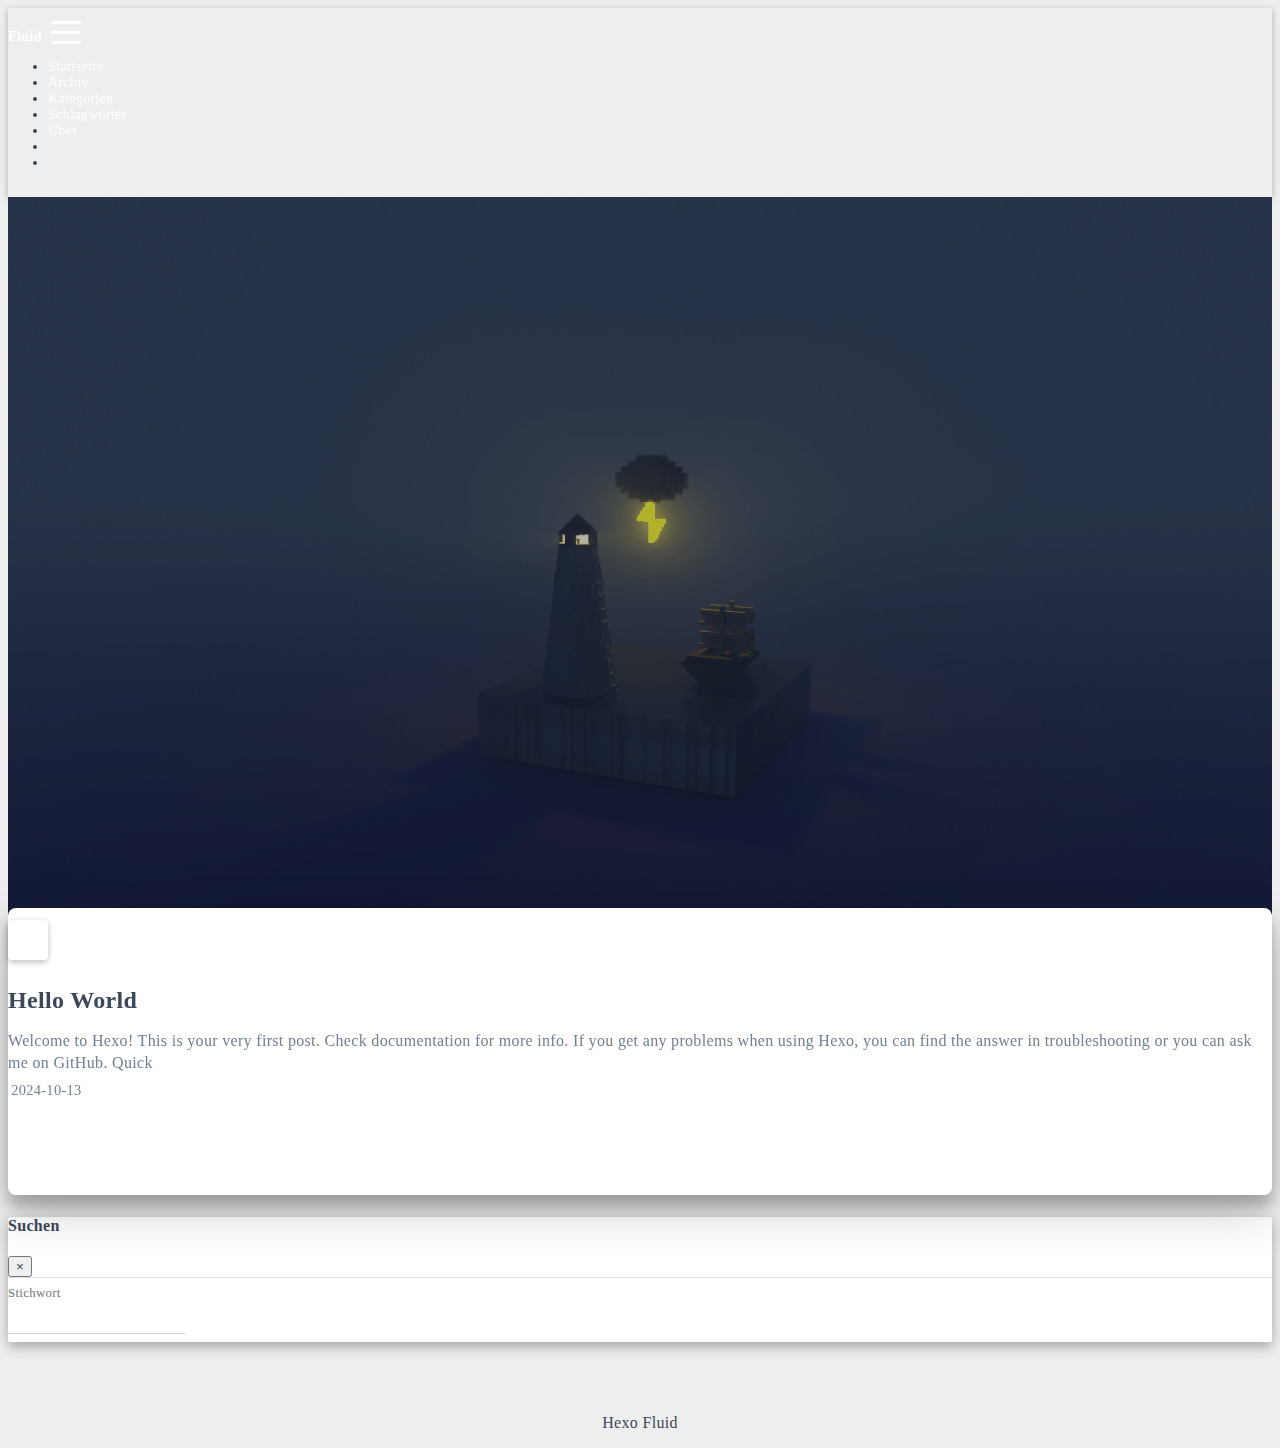
==== index.html @ ea8173da "Site updated: 2024-10-14 11:34:42" ====
<!DOCTYPE html>
<html lang="ch-CN" data-default-color-scheme=auto>



<head>
  <meta charset="UTF-8">

  <link rel="apple-touch-icon" sizes="76x76" href="/img/fluid.png">
  <link rel="icon" href="/img/fluid.png">
  

  <meta name="viewport" content="width=device-width, initial-scale=1.0, maximum-scale=5.0, shrink-to-fit=no">
  <meta http-equiv="x-ua-compatible" content="ie=edge">
  
  <meta name="theme-color" content="#2f4154">
  <meta name="author" content="YMoon37">
  <meta name="keywords" content="">
  
    <meta property="og:type" content="website">
<meta property="og:title" content="YMoon37&#39;s Blog">
<meta property="og:url" content="http://example.com/index.html">
<meta property="og:site_name" content="YMoon37&#39;s Blog">
<meta property="og:locale" content="ch_CN">
<meta property="article:author" content="YMoon37">
<meta name="twitter:card" content="summary_large_image">
  
  
  
  <title>YMoon37&#39;s Blog</title>

  <link  rel="stylesheet" href="https://lib.baomitu.com/twitter-bootstrap/4.6.1/css/bootstrap.min.css" />





<!-- 主题依赖的图标库，不要自行修改 -->
<!-- Do not modify the link that theme dependent icons -->

<link rel="stylesheet" href="//at.alicdn.com/t/c/font_1749284_5i9bdhy70f8.css">



<link rel="stylesheet" href="//at.alicdn.com/t/c/font_1736178_k526ubmyhba.css">


<link  rel="stylesheet" href="/css/main.css" />


  <link id="highlight-css" rel="stylesheet" href="/css/highlight.css" />
  
    <link id="highlight-css-dark" rel="stylesheet" href="/css/highlight-dark.css" />
  




  <script id="fluid-configs">
    var Fluid = window.Fluid || {};
    Fluid.ctx = Object.assign({}, Fluid.ctx)
    var CONFIG = {"hostname":"example.com","root":"/","version":"1.9.8","typing":{"enable":true,"typeSpeed":70,"cursorChar":"_","loop":false,"scope":[]},"anchorjs":{"enable":true,"element":"h1,h2,h3,h4,h5,h6","placement":"left","visible":"hover","icon":""},"progressbar":{"enable":true,"height_px":3,"color":"#29d","options":{"showSpinner":false,"trickleSpeed":100}},"code_language":{"enable":true,"default":"TEXT"},"copy_btn":true,"image_caption":{"enable":true},"image_zoom":{"enable":true,"img_url_replace":["",""]},"toc":{"enable":true,"placement":"right","headingSelector":"h1,h2,h3,h4,h5,h6","collapseDepth":0},"lazyload":{"enable":true,"loading_img":"/img/loading.gif","onlypost":false,"offset_factor":2},"web_analytics":{"enable":false,"follow_dnt":true,"baidu":null,"google":{"measurement_id":null},"tencent":{"sid":null,"cid":null},"leancloud":{"app_id":null,"app_key":null,"server_url":null,"path":"window.location.pathname","ignore_local":false},"umami":{"src":null,"website_id":null,"domains":null,"start_time":"2024-01-01T00:00:00.000Z","token":null,"api_server":null}},"search_path":"/local-search.xml","include_content_in_search":true};

    if (CONFIG.web_analytics.follow_dnt) {
      var dntVal = navigator.doNotTrack || window.doNotTrack || navigator.msDoNotTrack;
      Fluid.ctx.dnt = dntVal && (dntVal.startsWith('1') || dntVal.startsWith('yes') || dntVal.startsWith('on'));
    }
  </script>
  <script  src="/js/utils.js" ></script>
  <script  src="/js/color-schema.js" ></script>
  


  
<meta name="generator" content="Hexo 7.3.0"></head>


<body>
  

  <header>
    

<div class="header-inner" style="height: 100vh;">
  <nav id="navbar" class="navbar fixed-top  navbar-expand-lg navbar-dark scrolling-navbar">
  <div class="container">
    <a class="navbar-brand" href="/">
      <strong>Fluid</strong>
    </a>

    <button id="navbar-toggler-btn" class="navbar-toggler" type="button" data-toggle="collapse"
            data-target="#navbarSupportedContent"
            aria-controls="navbarSupportedContent" aria-expanded="false" aria-label="Toggle navigation">
      <div class="animated-icon"><span></span><span></span><span></span></div>
    </button>

    <!-- Collapsible content -->
    <div class="collapse navbar-collapse" id="navbarSupportedContent">
      <ul class="navbar-nav ml-auto text-center">
        
          
          
          
          
            <li class="nav-item">
              <a class="nav-link" href="/" target="_self">
                <i class="iconfont icon-home-fill"></i>
                <span>Startseite</span>
              </a>
            </li>
          
        
          
          
          
          
            <li class="nav-item">
              <a class="nav-link" href="/archives/" target="_self">
                <i class="iconfont icon-archive-fill"></i>
                <span>Archiv</span>
              </a>
            </li>
          
        
          
          
          
          
            <li class="nav-item">
              <a class="nav-link" href="/categories/" target="_self">
                <i class="iconfont icon-category-fill"></i>
                <span>Kategorien</span>
              </a>
            </li>
          
        
          
          
          
          
            <li class="nav-item">
              <a class="nav-link" href="/tags/" target="_self">
                <i class="iconfont icon-tags-fill"></i>
                <span>Schlagwörter</span>
              </a>
            </li>
          
        
          
          
          
          
            <li class="nav-item">
              <a class="nav-link" href="/about/" target="_self">
                <i class="iconfont icon-user-fill"></i>
                <span>Über</span>
              </a>
            </li>
          
        
        
          <li class="nav-item" id="search-btn">
            <a class="nav-link" target="_self" href="javascript:;" data-toggle="modal" data-target="#modalSearch" aria-label="Search">
              <i class="iconfont icon-search"></i>
            </a>
          </li>
          
        
        
          <li class="nav-item" id="color-toggle-btn">
            <a class="nav-link" target="_self" href="javascript:;" aria-label="Color Toggle">
              <i class="iconfont icon-dark" id="color-toggle-icon"></i>
            </a>
          </li>
        
      </ul>
    </div>
  </div>
</nav>

  

<div id="banner" class="banner" parallax=true
     style="background: url('/img/default.png') no-repeat center center; background-size: cover;">
  <div class="full-bg-img">
    <div class="mask flex-center" style="background-color: rgba(0, 0, 0, 0.3)">
      <div class="banner-text text-center fade-in-up">
        <div class="h2">
          
            <span id="subtitle" data-typed-text="Welcome!"></span>
          
        </div>

        
      </div>

      
        <div class="scroll-down-bar">
          <i class="iconfont icon-arrowdown"></i>
        </div>
      
    </div>
  </div>
</div>

</div>

  </header>

  <main>
    
      <div class="container nopadding-x-md">
        <div id="board"
          style="margin-top: 0">
          
          <div class="container">
            <div class="row">
              <div class="col-12 col-md-10 m-auto">
                


  <div class="row mx-auto index-card">
    
    
    <article class="col-12 col-md-12 mx-auto index-info">
      <h2 class="index-header">
        
        <a href="/2024/10/13/hello-world/" target="_self">
          Hello World
        </a>
      </h2>

      
      <a class="index-excerpt index-excerpt__noimg" href="/2024/10/13/hello-world/" target="_self">
        <div>
          Welcome to Hexo! This is your very first post. Check documentation for more info. If you get any problems when using Hexo, you can find the answer in troubleshooting or you can ask me on GitHub. Quick
        </div>
      </a>

      <div class="index-btm post-metas">
        
          <div class="post-meta mr-3">
            <i class="iconfont icon-date"></i>
            <time datetime="2024-10-13 17:29" pubdate>
              2024-10-13
            </time>
          </div>
        
        
        
      </div>
    </article>
  </div>





              </div>
            </div>
          </div>
        </div>
      </div>
    

    
      <a id="scroll-top-button" aria-label="TOP" href="#" role="button">
        <i class="iconfont icon-arrowup" aria-hidden="true"></i>
      </a>
    

    
      <div class="modal fade" id="modalSearch" tabindex="-1" role="dialog" aria-labelledby="ModalLabel"
     aria-hidden="true">
  <div class="modal-dialog modal-dialog-scrollable modal-lg" role="document">
    <div class="modal-content">
      <div class="modal-header text-center">
        <h4 class="modal-title w-100 font-weight-bold">Suchen</h4>
        <button type="button" id="local-search-close" class="close" data-dismiss="modal" aria-label="Close">
          <span aria-hidden="true">&times;</span>
        </button>
      </div>
      <div class="modal-body mx-3">
        <div class="md-form mb-5">
          <input type="text" id="local-search-input" class="form-control validate">
          <label data-error="x" data-success="v" for="local-search-input">Stichwort</label>
        </div>
        <div class="list-group" id="local-search-result"></div>
      </div>
    </div>
  </div>
</div>

    

    
  </main>

  <footer>
    <div class="footer-inner">
  
    <div class="footer-content">
       <a href="https://hexo.io" target="_blank" rel="nofollow noopener"><span>Hexo</span></a> <i class="iconfont icon-love"></i> <a href="https://github.com/fluid-dev/hexo-theme-fluid" target="_blank" rel="nofollow noopener"><span>Fluid</span></a> 
    </div>
  
  
  
</div>

  </footer>

  <!-- Scripts -->
  
  <script  src="https://lib.baomitu.com/nprogress/0.2.0/nprogress.min.js" ></script>
  <link  rel="stylesheet" href="https://lib.baomitu.com/nprogress/0.2.0/nprogress.min.css" />

  <script>
    NProgress.configure({"showSpinner":false,"trickleSpeed":100})
    NProgress.start()
    window.addEventListener('load', function() {
      NProgress.done();
    })
  </script>


<script  src="https://lib.baomitu.com/jquery/3.6.4/jquery.min.js" ></script>
<script  src="https://lib.baomitu.com/twitter-bootstrap/4.6.1/js/bootstrap.min.js" ></script>
<script  src="/js/events.js" ></script>
<script  src="/js/plugins.js" ></script>


  <script  src="https://lib.baomitu.com/typed.js/2.0.12/typed.min.js" ></script>
  <script>
    (function (window, document) {
      var typing = Fluid.plugins.typing;
      var subtitle = document.getElementById('subtitle');
      if (!subtitle || !typing) {
        return;
      }
      var text = subtitle.getAttribute('data-typed-text');
      
        typing(text);
      
    })(window, document);
  </script>




  
    <script  src="/js/img-lazyload.js" ></script>
  




  <script  src="/js/local-search.js" ></script>





<!-- 主题的启动项，将它保持在最底部 -->
<!-- the boot of the theme, keep it at the bottom -->
<script  src="/js/boot.js" ></script>


  

  <noscript>
    <div class="noscript-warning">Blog funktioniert am besten mit aktiviertem JavaScript</div>
  </noscript>
</body>
</html>
---- css/main.css ----
.anchorjs-link {
  text-decoration: none !important;
  transition: opacity 0.2s ease-in-out;
}
.markdown-body h1:hover > .anchorjs-link,
h2:hover > .anchorjs-link,
h3:hover > .anchorjs-link,
h4:hover > .anchorjs-link,
h5:hover > .anchorjs-link,
h6:hover > .anchorjs-link {
  opacity: 1;
}
.banner {
  height: 100%;
  position: relative;
  overflow: hidden;
  cursor: default;
}
.banner .mask {
  position: absolute;
  width: 100%;
  height: 100%;
  background-color: rgba(0,0,0,0.3);
}
.banner[parallax="true"] {
  will-change: transform;
  -webkit-transform-style: preserve-3d;
  -webkit-backface-visibility: hidden;
  transition: transform 0.05s ease-out;
}
@media (max-width: 100vh) {
  .header-inner {
    max-height: 100vw;
  }
  #board {
    margin-top: -1rem !important;
  }
}
@media (max-width: 79.99vh) {
  .scroll-down-bar {
    display: none;
  }
}
#board {
  position: relative;
  margin-top: -2rem;
  padding: 3rem 0;
  background-color: var(--board-bg-color);
  transition: background-color 0.2s ease-in-out;
  border-radius: 0.5rem;
  z-index: 3;
  -webkit-box-shadow: 0 12px 15px 0 rgba(0,0,0,0.24), 0 17px 50px 0 rgba(0,0,0,0.19);
  box-shadow: 0 12px 15px 0 rgba(0,0,0,0.24), 0 17px 50px 0 rgba(0,0,0,0.19);
}
.code-widget {
  display: inline-block;
  background-color: transparent;
  font-size: 0.75rem;
  line-height: 1;
  font-weight: bold;
  padding: 0.3rem 0.1rem 0.1rem 0.1rem;
  position: absolute;
  right: 0.45rem;
  top: 0.15rem;
  z-index: 1;
}
.code-widget-light {
  color: #999;
}
.code-widget-dark {
  color: #bababa;
}
.copy-btn {
  cursor: pointer;
  user-select: none;
  -webkit-appearance: none;
  outline: none;
}
.copy-btn > i {
  font-size: 0.75rem !important;
  font-weight: 400;
  margin-right: 0.15rem;
  opacity: 0;
  transition: opacity 0.2s ease-in-out;
}
.markdown-body pre:hover > .copy-btn > i {
  opacity: 0.9;
}
.markdown-body pre:hover > .copy-btn,
.markdown-body pre:not(:hover) > .copy-btn {
  outline: none;
}
.license-box {
  background-color: rgba(27,31,35,0.05);
  transition: background-color 0.2s ease-in-out;
  border-radius: 4px;
  font-size: 0.9rem;
  overflow: hidden;
  padding: 1.25rem;
  position: relative;
  z-index: 1;
}
.license-box .license-icon {
  position: absolute;
  top: 50%;
  left: 100%;
}
.license-box .license-icon::after {
  content: "\e8e4";
  font-size: 12.5rem;
  line-height: 1;
  opacity: 0.1;
  position: relative;
  left: -0.85em;
  bottom: 0.5em;
  z-index: -1;
}
.license-box .license-title {
  margin-bottom: 1rem;
}
.license-box .license-title div:nth-child(1) {
  line-height: 1.2;
  margin-bottom: 0.25rem;
}
.license-box .license-title div:nth-child(2) {
  color: var(--sec-text-color);
  font-size: 0.8rem;
}
.license-box .license-meta {
  align-items: center;
  display: flex;
  flex-wrap: wrap;
  justify-content: flex-start;
}
.license-box .license-meta .license-meta-item {
  align-items: center;
  justify-content: center;
  margin-right: 1.5rem;
}
.license-box .license-meta .license-meta-item div:nth-child(1) {
  color: var(--sec-text-color);
  font-size: 0.8rem;
  font-weight: normal;
}
.license-box .license-meta .license-meta-item i.iconfont {
  font-size: 1rem;
}
@media (max-width: 575px) and (min-width: 425px) {
  .license-box .license-meta .license-meta-item {
    display: flex;
    justify-content: flex-start;
    flex-wrap: wrap;
    font-size: 0.8rem;
    flex: 0 0 50%;
    max-width: 50%;
    margin-right: 0;
  }
  .license-box .license-meta .license-meta-item div:nth-child(1) {
    margin-right: 0.5rem;
  }
  .license-box .license-meta .license-meta-date {
    order: -1;
  }
}
@media (max-width: 424px) {
  .license-box::after {
    top: -65px;
  }
  .license-box .license-meta {
    flex-direction: column;
    align-items: flex-start;
  }
  .license-box .license-meta .license-meta-item {
    display: flex;
    flex-wrap: wrap;
    font-size: 0.8rem;
  }
  .license-box .license-meta .license-meta-item div:nth-child(1) {
    margin-right: 0.5rem;
  }
}
.footer-inner {
  padding: 3rem 0 1rem 0;
  text-align: center;
}
.footer-inner > div:not(:first-child) {
  margin: 0.25rem 0;
  font-size: 0.85rem;
}
.footer-inner .statistics {
  display: flex;
  flex-direction: row;
  justify-content: center;
}
.footer-inner .statistics > span {
  flex: 1;
  margin: 0 0.25rem;
}
.footer-inner .statistics > *:nth-last-child(2):first-child {
  text-align: right;
}
.footer-inner .statistics > *:nth-last-child(2):first-child ~ * {
  text-align: left;
}
.footer-inner .beian {
  display: flex;
  flex-direction: row;
  justify-content: center;
}
.footer-inner .beian > * {
  margin: 0 0.25rem;
}
.footer-inner .beian-police {
  position: relative;
  overflow: hidden;
  display: inline-flex;
  align-items: center;
  justify-content: left;
}
.footer-inner .beian-police img {
  margin-right: 3px;
  width: 1rem;
  height: 1rem;
  margin-bottom: 0.1rem;
}
@media (max-width: 424px) {
  .footer-inner .statistics {
    flex-direction: column;
  }
  .footer-inner .statistics > *:nth-last-child(2):first-child {
    text-align: center;
  }
  .footer-inner .statistics > *:nth-last-child(2):first-child ~ * {
    text-align: center;
  }
  .footer-inner .beian {
    flex-direction: column;
  }
  .footer-inner .beian .beian-police {
    justify-content: center;
  }
  .footer-inner .beian > *:nth-last-child(2):first-child {
    text-align: center;
  }
  .footer-inner .beian > *:nth-last-child(2):first-child ~ * {
    text-align: center;
  }
}
sup > a::before,
.footnote-text::before {
  display: block;
  content: "";
  margin-top: -5rem;
  height: 5rem;
  width: 1px;
  visibility: hidden;
}
sup > a::before,
.footnote-text::before {
  display: inline-block;
}
.footnote-item::before {
  display: block;
  content: "";
  margin-top: -5rem;
  height: 5rem;
  width: 1px;
  visibility: hidden;
}
.footnote-list ol {
  list-style-type: none;
  counter-reset: sectioncounter;
  padding-left: 0.5rem;
  font-size: 0.95rem;
}
.footnote-list ol li:before {
  font-family: "Helvetica Neue", monospace, "Monaco";
  content: "[" counter(sectioncounter) "]";
  counter-increment: sectioncounter;
}
.footnote-list ol li+li {
  margin-top: 0.5rem;
}
.footnote-text {
  padding-left: 0.5em;
}
.navbar {
  background-color: transparent;
  font-size: 0.875rem;
  box-shadow: 0 2px 5px 0 rgba(0,0,0,0.16), 0 2px 10px 0 rgba(0,0,0,0.12);
  -webkit-box-shadow: 0 2px 5px 0 rgba(0,0,0,0.16), 0 2px 10px 0 rgba(0,0,0,0.12);
}
.navbar .navbar-brand {
  color: var(--navbar-text-color);
}
.navbar .navbar-toggler .animated-icon span {
  background-color: var(--navbar-text-color);
}
.navbar .nav-item .nav-link {
  display: block;
  color: var(--navbar-text-color);
  transition: color 0.2s ease-in-out, background-color 0.2s ease-in-out;
}
.navbar .nav-item .nav-link:hover {
  color: var(--link-hover-color);
}
.navbar .nav-item .nav-link:focus {
  color: var(--navbar-text-color);
}
.navbar .nav-item .nav-link i {
  font-size: 0.875rem;
  line-height: inherit;
}
.navbar .nav-item .nav-link i:only-child {
  margin: 0 0.2rem;
}
.navbar .navbar-toggler {
  border-width: 0;
  outline: 0;
}
.navbar.scrolling-navbar {
  will-change: background, padding;
  -webkit-transition: background 0.5s ease-in-out, padding 0.5s ease-in-out;
  transition: background 0.5s ease-in-out, padding 0.5s ease-in-out;
}
@media (min-width: 600px) {
  .navbar.scrolling-navbar {
    padding-top: 12px;
    padding-bottom: 12px;
  }
  .navbar.scrolling-navbar .navbar-nav > li {
    -webkit-transition-duration: 1s;
    transition-duration: 1s;
  }
}
.navbar.scrolling-navbar.top-nav-collapse {
  padding-top: 5px;
  padding-bottom: 5px;
}
.navbar .dropdown-menu {
  font-size: 0.875rem;
  color: var(--navbar-text-color);
  background-color: rgba(0,0,0,0.3);
  border: none;
  min-width: 8rem;
  -webkit-transition: background 0.5s ease-in-out, padding 0.5s ease-in-out;
  transition: background 0.5s ease-in-out, padding 0.5s ease-in-out;
}
@media (max-width: 991.98px) {
  .navbar .dropdown-menu {
    text-align: center;
  }
}
.navbar .dropdown-item {
  color: var(--navbar-text-color);
}
.navbar .dropdown-item:hover,
.navbar .dropdown-item:focus {
  color: var(--link-hover-color);
  background-color: rgba(0,0,0,0.1);
}
@media (min-width: 992px) {
  .navbar .dropdown:hover > .dropdown-menu {
    display: block;
  }
  .navbar .dropdown > .dropdown-toggle:active {
    pointer-events: none;
  }
  .navbar .dropdown-menu {
    top: 95%;
  }
}
.navbar .animated-icon {
  width: 30px;
  height: 20px;
  position: relative;
  margin: 0;
  -webkit-transform: rotate(0deg);
  -moz-transform: rotate(0deg);
  -o-transform: rotate(0deg);
  transform: rotate(0deg);
  -webkit-transition: 0.5s ease-in-out;
  -moz-transition: 0.5s ease-in-out;
  -o-transition: 0.5s ease-in-out;
  transition: 0.5s ease-in-out;
  cursor: pointer;
}
.navbar .animated-icon span {
  display: block;
  position: absolute;
  height: 3px;
  width: 100%;
  border-radius: 9px;
  opacity: 1;
  left: 0;
  -webkit-transform: rotate(0deg);
  -moz-transform: rotate(0deg);
  -o-transform: rotate(0deg);
  transform: rotate(0deg);
  -webkit-transition: 0.25s ease-in-out;
  -moz-transition: 0.25s ease-in-out;
  -o-transition: 0.25s ease-in-out;
  transition: 0.25s ease-in-out;
  background: #fff;
}
.navbar .animated-icon span:nth-child(1) {
  top: 0;
}
.navbar .animated-icon span:nth-child(2) {
  top: 10px;
}
.navbar .animated-icon span:nth-child(3) {
  top: 20px;
}
.navbar .animated-icon.open span:nth-child(1) {
  top: 11px;
  -webkit-transform: rotate(135deg);
  -moz-transform: rotate(135deg);
  -o-transform: rotate(135deg);
  transform: rotate(135deg);
}
.navbar .animated-icon.open span:nth-child(2) {
  opacity: 0;
  left: -60px;
}
.navbar .animated-icon.open span:nth-child(3) {
  top: 11px;
  -webkit-transform: rotate(-135deg);
  -moz-transform: rotate(-135deg);
  -o-transform: rotate(-135deg);
  transform: rotate(-135deg);
}
.navbar .dropdown-collapse,
.top-nav-collapse,
.navbar-col-show {
  background-color: var(--navbar-bg-color);
}
@media (max-width: 767px) {
  .navbar {
    font-size: 1rem;
    line-height: 2.5rem;
  }
}
.banner-text {
  color: var(--subtitle-color);
  max-width: calc(960px - 6rem);
  width: 80%;
  overflow-wrap: break-word;
}
.banner-text .typed-cursor {
  margin: 0 0.2rem;
}
@media (max-width: 767px) {
  #subtitle,
  .typed-cursor {
    font-size: 1.5rem;
  }
}
@media (max-width: 575px) {
  .banner-text {
    font-size: 0.9rem;
  }
  #subtitle,
  .typed-cursor {
    font-size: 1.35rem;
  }
}
.modal-dialog .modal-content {
  background-color: var(--board-bg-color);
  border: 0;
  border-radius: 0.125rem;
  -webkit-box-shadow: 0 5px 11px 0 rgba(0,0,0,0.18), 0 4px 15px 0 rgba(0,0,0,0.15);
  box-shadow: 0 5px 11px 0 rgba(0,0,0,0.18), 0 4px 15px 0 rgba(0,0,0,0.15);
}
.modal-dialog .modal-content .modal-header {
  border-bottom-color: var(--line-color);
  transition: border-bottom-color 0.2s ease-in-out;
}
.close {
  color: var(--text-color);
}
.close:hover {
  color: var(--link-hover-color);
}
.close:focus {
  outline: 0;
}
.modal-dialog .modal-content .modal-header {
  border-top-left-radius: 0.125rem;
  border-top-right-radius: 0.125rem;
  border-bottom: 1px solid #dee2e6;
}
.md-form {
  position: relative;
  margin-top: 1.5rem;
  margin-bottom: 1.5rem;
}
.md-form input[type] {
  -webkit-box-sizing: content-box;
  box-sizing: content-box;
  background-color: transparent;
  border: none;
  border-bottom: 1px solid #ced4da;
  border-radius: 0;
  outline: none;
  -webkit-box-shadow: none;
  box-shadow: none;
  transition: border-color 0.15s ease-in-out, box-shadow 0.15s ease-in-out, -webkit-box-shadow 0.15s ease-in-out;
}
.md-form input[type]:focus:not([readonly]) {
  border-bottom: 1px solid #4285f4;
  -webkit-box-shadow: 0 1px 0 0 #4285f4;
  box-shadow: 0 1px 0 0 #4285f4;
}
.md-form input[type]:focus:not([readonly]) + label {
  color: #4285f4;
}
.md-form input[type].valid,
.md-form input[type]:focus.valid {
  border-bottom: 1px solid #00c851;
  -webkit-box-shadow: 0 1px 0 0 #00c851;
  box-shadow: 0 1px 0 0 #00c851;
}
.md-form input[type].valid + label,
.md-form input[type]:focus.valid + label {
  color: #00c851;
}
.md-form input[type].invalid,
.md-form input[type]:focus.invalid {
  border-bottom: 1px solid #f44336;
  -webkit-box-shadow: 0 1px 0 0 #f44336;
  box-shadow: 0 1px 0 0 #f44336;
}
.md-form input[type].invalid + label,
.md-form input[type]:focus.invalid + label {
  color: #f44336;
}
.md-form input[type].validate {
  margin-bottom: 2.5rem;
}
.md-form input[type].form-control {
  height: auto;
  padding: 0.6rem 0 0.4rem 0;
  margin: 0 0 0.5rem 0;
  color: var(--text-color);
  background-color: transparent;
  border-radius: 0;
}
.md-form label {
  font-size: 0.8rem;
  position: absolute;
  top: -1rem;
  left: 0;
  color: #757575;
  cursor: text;
  transition: color 0.2s ease-out;
}
.modal-open[style] {
  padding-right: 0 !important;
  overflow: auto;
}
.modal-open[style] #navbar[style] {
  padding-right: 1rem !important;
}
#nprogress .bar {
  height: 3px !important;
  background-color: #29d !important;
}
#nprogress .peg {
  box-shadow: 0 0 14px #29d, 0 0 8px #29d !important;
}
@media (max-width: 575px) {
  #nprogress .bar {
    display: none;
  }
}
.noscript-warning {
  background-color: #f55;
  color: #fff;
  font-family: sans-serif;
  font-size: 1rem;
  font-weight: bold;
  position: fixed;
  left: 0;
  bottom: 0;
  text-align: center;
  width: 100%;
  z-index: 99;
}
.pagination {
  margin-top: 3rem;
  justify-content: center;
}
.pagination .space {
  align-self: flex-end;
}
.pagination .page-number,
.pagination .current,
.pagination .extend {
  outline: 0;
  border: 0;
  background-color: transparent;
  font-size: 0.9rem;
  padding: 0.5rem 0.75rem;
  line-height: 1.25;
  border-radius: 0.125rem;
}
.pagination .page-number {
  margin: 0 0.05rem;
}
.pagination .page-number:hover,
.pagination .current {
  transition: background-color 0.2s ease-in-out;
  background-color: var(--link-hover-bg-color);
}
.qr-trigger {
  cursor: pointer;
  position: relative;
}
.qr-trigger:hover .qr-img {
  display: block;
  transition: all 0.3s;
}
.qr-img {
  max-width: 12rem;
  position: absolute;
  right: -5.25rem;
  z-index: 99;
  display: none;
  border-radius: 0.2rem;
  background-color: transparent;
  box-shadow: 0 0 20px -5px rgba(158,158,158,0.2);
}
.scroll-down-bar {
  position: absolute;
  width: 100%;
  height: 6rem;
  text-align: center;
  cursor: pointer;
  bottom: 0;
}
.scroll-down-bar i.iconfont {
  font-size: 2rem;
  font-weight: bold;
  display: inline-block;
  position: relative;
  padding-top: 2rem;
  color: var(--subtitle-color);
  transform: translateZ(0);
  animation: scroll-down 1.5s infinite;
}
#scroll-top-button {
  position: fixed;
  z-index: 99;
  background: var(--board-bg-color);
  transition: background-color 0.2s ease-in-out, bottom 0.3s ease;
  border-radius: 4px;
  min-width: 40px;
  min-height: 40px;
  bottom: -60px;
  outline: none;
  display: flex;
  display: -webkit-flex;
  align-items: center;
  box-shadow: 0 2px 5px 0 rgba(0,0,0,0.16), 0 2px 10px 0 rgba(0,0,0,0.12);
}
#scroll-top-button i {
  font-size: 32px;
  margin: auto;
  color: var(--sec-text-color);
}
#scroll-top-button:hover i,
#scroll-top-button:active i {
  animation-name: scroll-top;
  animation-duration: 1s;
  animation-delay: 0.1s;
  animation-timing-function: ease-in-out;
  animation-iteration-count: infinite;
  animation-fill-mode: forwards;
  animation-direction: alternate;
}
#local-search-result .search-list-title {
  border-left: 3px solid #0d47a1;
}
#local-search-result .search-list-content {
  padding: 0 1.25rem;
}
#local-search-result .search-word {
  color: #ff4500;
}
#toc {
  visibility: hidden;
}
.toc-header {
  margin-bottom: 0.5rem;
  font-weight: bold;
  line-height: 1.2;
}
.toc-header,
.toc-header > i {
  font-size: 1.25rem;
}
.toc-body {
  max-height: 75vh;
  overflow-y: auto;
  overflow: -moz-scrollbars-none;
  -ms-overflow-style: none;
}
.toc-body ol {
  list-style: none;
  padding-inline-start: 1rem;
}
.toc-body::-webkit-scrollbar {
  display: none;
}
.tocbot-list {
  position: relative;
}
.tocbot-list ol {
  list-style: none;
  padding-left: 1rem;
}
.tocbot-list a {
  font-size: 0.95rem;
}
.tocbot-link {
  color: var(--text-color);
}
.tocbot-active-link {
  font-weight: bold;
  color: var(--link-hover-color);
}
.tocbot-is-collapsed {
  max-height: 0;
}
.tocbot-is-collapsible {
  overflow: hidden;
  transition: all 0.3s ease-in-out;
}
.toc-list-item {
  white-space: nowrap;
  overflow: hidden;
  text-overflow: ellipsis;
}
.toc-list-item.is-active-li::before {
  height: 1rem;
  margin: 0.25rem 0;
  visibility: visible;
}
.toc-list-item::before {
  width: 0.15rem;
  height: 0.2rem;
  position: absolute;
  left: 0.25rem;
  content: "";
  border-radius: 2px;
  margin: 0.65rem 0;
  background: var(--link-hover-color);
  visibility: hidden;
  transition: height 0.1s ease-in-out, margin 0.1s ease-in-out, visibility 0.1s ease-in-out;
}
.sidebar {
  position: -webkit-sticky;
  position: sticky;
  top: 2rem;
  padding: 3rem 0;
}
html {
  font-size: 16px;
  letter-spacing: 0.02em;
}
html,
body {
  height: 100%;
  font-family: var(--font-family-sans-serif);
  overflow-wrap: break-word;
}
body {
  transition: color 0.2s ease-in-out, background-color 0.2s ease-in-out;
  background-color: var(--body-bg-color);
  color: var(--text-color);
  -webkit-font-smoothing: antialiased;
  -moz-osx-font-smoothing: grayscale;
}
body a {
  color: var(--text-color);
  text-decoration: none;
  cursor: pointer;
  transition: color 0.2s ease-in-out, background-color 0.2s ease-in-out;
}
body a:hover {
  color: var(--link-hover-color);
  text-decoration: none;
  transition: color 0.2s ease-in-out, background-color 0.2s ease-in-out;
}
code {
  color: inherit;
}
table {
  font-size: inherit;
  color: var(--post-text-color);
}
img[lazyload] {
  object-fit: cover;
}
*[align="left"] {
  text-align: left;
}
*[align="center"] {
  text-align: center;
}
*[align="right"] {
  text-align: right;
}
::-webkit-scrollbar {
  width: 6px;
  height: 6px;
}
::-webkit-scrollbar-thumb {
  background-color: var(--scrollbar-color);
  border-radius: 6px;
}
::-webkit-scrollbar-thumb:hover {
  background-color: var(--scrollbar-hover-color);
}
::-webkit-scrollbar-corner {
  background-color: transparent;
}
label {
  margin-bottom: 0;
}
i.iconfont {
  font-size: 1em;
  line-height: 1;
}
:root {
  --color-mode: "light";
  --body-bg-color: #eee;
  --board-bg-color: #fff;
  --text-color: #3c4858;
  --sec-text-color: #718096;
  --post-text-color: #2c3e50;
  --post-heading-color: #1a202c;
  --post-link-color: #0366d6;
  --link-hover-color: #30a9de;
  --link-hover-bg-color: #f8f9fa;
  --line-color: #eaecef;
  --navbar-bg-color: #2f4154;
  --navbar-text-color: #fff;
  --subtitle-color: #fff;
  --scrollbar-color: #c4c6c9;
  --scrollbar-hover-color: #a6a6a6;
  --button-bg-color: transparent;
  --button-hover-bg-color: #f2f3f5;
  --highlight-bg-color: #f6f8fa;
  --inlinecode-bg-color: rgba(175,184,193,0.2);
  --fold-title-color: #3c4858;
  --fold-border-color: #eaecef;
}
@media (prefers-color-scheme: dark) {
  :root {
    --color-mode: "dark";
  }
  :root:not([data-user-color-scheme]) {
    --body-bg-color: #181c27;
    --board-bg-color: #252d38;
    --text-color: #c4c6c9;
    --sec-text-color: #a7a9ad;
    --post-text-color: #c4c6c9;
    --post-heading-color: #c4c6c9;
    --post-link-color: #1589e9;
    --link-hover-color: #30a9de;
    --link-hover-bg-color: #364151;
    --line-color: #435266;
    --navbar-bg-color: #1f3144;
    --navbar-text-color: #d0d0d0;
    --subtitle-color: #d0d0d0;
    --scrollbar-color: #687582;
    --scrollbar-hover-color: #9da8b3;
    --button-bg-color: transparent;
    --button-hover-bg-color: #46647e;
    --highlight-bg-color: #303030;
    --inlinecode-bg-color: rgba(99,110,123,0.4);
    --fold-title-color: #c4c6c9;
    --fold-border-color: #435266;
  }
  :root:not([data-user-color-scheme]) img {
    -webkit-filter: brightness(0.9);
    filter: brightness(0.9);
    transition: filter 0.2s ease-in-out;
  }
  :root:not([data-user-color-scheme]) .license-box {
    background-color: rgba(62,75,94,0.35);
    transition: background-color 0.2s ease-in-out;
  }
  :root:not([data-user-color-scheme]) .gt-comment-admin .gt-comment-content {
    background-color: transparent;
    transition: background-color 0.2s ease-in-out;
  }
}
@media not print {
  [data-user-color-scheme="dark"] {
    --body-bg-color: #181c27;
    --board-bg-color: #252d38;
    --text-color: #c4c6c9;
    --sec-text-color: #a7a9ad;
    --post-text-color: #c4c6c9;
    --post-heading-color: #c4c6c9;
    --post-link-color: #1589e9;
    --link-hover-color: #30a9de;
    --link-hover-bg-color: #364151;
    --line-color: #435266;
    --navbar-bg-color: #1f3144;
    --navbar-text-color: #d0d0d0;
    --subtitle-color: #d0d0d0;
    --scrollbar-color: #687582;
    --scrollbar-hover-color: #9da8b3;
    --button-bg-color: transparent;
    --button-hover-bg-color: #46647e;
    --highlight-bg-color: #303030;
    --inlinecode-bg-color: rgba(99,110,123,0.4);
    --fold-title-color: #c4c6c9;
    --fold-border-color: #435266;
  }
  [data-user-color-scheme="dark"] img {
    -webkit-filter: brightness(0.9);
    filter: brightness(0.9);
    transition: filter 0.2s ease-in-out;
  }
  [data-user-color-scheme="dark"] .license-box {
    background-color: rgba(62,75,94,0.35);
    transition: background-color 0.2s ease-in-out;
  }
  [data-user-color-scheme="dark"] .gt-comment-admin .gt-comment-content {
    background-color: transparent;
    transition: background-color 0.2s ease-in-out;
  }
}
@media print {
  :root {
    --color-mode: "light";
  }
}
.fade-in-up {
  -webkit-animation-name: fade-in-up;
  animation-name: fade-in-up;
}
.hidden-mobile {
  display: block;
}
.visible-mobile {
  display: none;
}
@media (max-width: 575px) {
  .hidden-mobile {
    display: none;
  }
  .visible-mobile {
    display: block;
  }
}
.nomargin-x {
  margin-left: 0 !important;
  margin-right: 0 !important;
}
.nopadding-x {
  padding-left: 0 !important;
  padding-right: 0 !important;
}
@media (max-width: 767px) {
  .nopadding-x-md {
    padding-left: 0 !important;
    padding-right: 0 !important;
  }
}
.flex-center {
  display: -webkit-box;
  display: -ms-flexbox;
  display: flex;
  -webkit-box-align: center;
  -ms-flex-align: center;
  align-items: center;
  -webkit-box-pack: center;
  -ms-flex-pack: center;
  justify-content: center;
  height: 100%;
}
.hover-with-bg {
  display: inline-block;
  line-height: 1;
}
.hover-with-bg:hover {
  background-color: var(--link-hover-bg-color);
  transition-duration: 0.2s;
  transition-timing-function: ease-in-out;
  border-radius: 0.2rem;
}
@-moz-keyframes fade-in-up {
  from {
    opacity: 0;
    -webkit-transform: translate3d(0, 100%, 0);
    transform: translate3d(0, 100%, 0);
  }
  to {
    opacity: 1;
    -webkit-transform: translate3d(0, 0, 0);
    transform: translate3d(0, 0, 0);
  }
}
@-webkit-keyframes fade-in-up {
  from {
    opacity: 0;
    -webkit-transform: translate3d(0, 100%, 0);
    transform: translate3d(0, 100%, 0);
  }
  to {
    opacity: 1;
    -webkit-transform: translate3d(0, 0, 0);
    transform: translate3d(0, 0, 0);
  }
}
@-o-keyframes fade-in-up {
  from {
    opacity: 0;
    -webkit-transform: translate3d(0, 100%, 0);
    transform: translate3d(0, 100%, 0);
  }
  to {
    opacity: 1;
    -webkit-transform: translate3d(0, 0, 0);
    transform: translate3d(0, 0, 0);
  }
}
@keyframes fade-in-up {
  from {
    opacity: 0;
    -webkit-transform: translate3d(0, 100%, 0);
    transform: translate3d(0, 100%, 0);
  }
  to {
    opacity: 1;
    -webkit-transform: translate3d(0, 0, 0);
    transform: translate3d(0, 0, 0);
  }
}
@-moz-keyframes scroll-down {
  0% {
    opacity: 0.8;
    top: 0;
  }
  50% {
    opacity: 0.4;
    top: -1em;
  }
  100% {
    opacity: 0.8;
    top: 0;
  }
}
@-webkit-keyframes scroll-down {
  0% {
    opacity: 0.8;
    top: 0;
  }
  50% {
    opacity: 0.4;
    top: -1em;
  }
  100% {
    opacity: 0.8;
    top: 0;
  }
}
@-o-keyframes scroll-down {
  0% {
    opacity: 0.8;
    top: 0;
  }
  50% {
    opacity: 0.4;
    top: -1em;
  }
  100% {
    opacity: 0.8;
    top: 0;
  }
}
@keyframes scroll-down {
  0% {
    opacity: 0.8;
    top: 0;
  }
  50% {
    opacity: 0.4;
    top: -1em;
  }
  100% {
    opacity: 0.8;
    top: 0;
  }
}
@-moz-keyframes scroll-top {
  0% {
    -webkit-transform: translateY(0);
    transform: translateY(0);
  }
  50% {
    -webkit-transform: translateY(-0.35rem);
    transform: translateY(-0.35rem);
  }
  100% {
    -webkit-transform: translateY(0);
    transform: translateY(0);
  }
}
@-webkit-keyframes scroll-top {
  0% {
    -webkit-transform: translateY(0);
    transform: translateY(0);
  }
  50% {
    -webkit-transform: translateY(-0.35rem);
    transform: translateY(-0.35rem);
  }
  100% {
    -webkit-transform: translateY(0);
    transform: translateY(0);
  }
}
@-o-keyframes scroll-top {
  0% {
    -webkit-transform: translateY(0);
    transform: translateY(0);
  }
  50% {
    -webkit-transform: translateY(-0.35rem);
    transform: translateY(-0.35rem);
  }
  100% {
    -webkit-transform: translateY(0);
    transform: translateY(0);
  }
}
@keyframes scroll-top {
  0% {
    -webkit-transform: translateY(0);
    transform: translateY(0);
  }
  50% {
    -webkit-transform: translateY(-0.35rem);
    transform: translateY(-0.35rem);
  }
  100% {
    -webkit-transform: translateY(0);
    transform: translateY(0);
  }
}
@media print {
  header,
  footer,
  .side-col,
  #scroll-top-button,
  .post-prevnext,
  #comments {
    display: none !important;
  }
  .markdown-body a:not([href^='#']):not([href^='javascript:']):not(.print-no-link)::after {
    content: ' (' attr(href) ')';
    font-size: 0.8rem;
    color: var(--post-text-color);
    opacity: 0.8;
  }
  .markdown-body > h1,
  .markdown-body h2 {
    border-bottom-color: transparent !important;
  }
  .markdown-body > h1,
  .markdown-body h2,
  .markdown-body h3,
  .markdown-body h4,
  .markdown-body h5,
  .markdown-body h6 {
    margin-top: 1.25em !important;
    margin-bottom: 0.25em !important;
  }
  .markdown-body [data-anchorjs-icon]::after {
    display: none;
  }
  .markdown-body figure.highlight table,
  .markdown-body figure.highlight tbody,
  .markdown-body figure.highlight tr,
  .markdown-body figure.highlight td.code,
  .markdown-body figure.highlight td.code pre {
    width: 100% !important;
    display: block !important;
  }
  .markdown-body figure.highlight pre > code {
    white-space: pre-wrap;
  }
  .markdown-body figure.highlight .gutter,
  .markdown-body figure.highlight .code-widget {
    display: none !important;
  }
  .post-metas a {
    text-decoration: none;
  }
}
@media not print {
  #seo-header {
    display: none;
  }
}
.index-card {
  margin-bottom: 2.5rem;
}
.index-img img {
  display: block;
  width: 100%;
  height: 10rem;
  object-fit: cover;
  box-shadow: 0 5px 11px 0 rgba(0,0,0,0.18), 0 4px 15px 0 rgba(0,0,0,0.15);
  border-radius: 0.25rem;
  background-color: transparent;
}
.index-info {
  display: flex;
  flex-direction: column;
  justify-content: space-between;
  padding-top: 0.5rem;
  padding-bottom: 0.5rem;
}
.index-header {
  color: var(--text-color);
  font-size: 1.5rem;
  font-weight: bold;
  line-height: 1.4;
  white-space: nowrap;
  overflow: hidden;
  text-overflow: ellipsis;
  margin-bottom: 0.25rem;
}
.index-header .index-pin {
  color: var(--text-color);
  font-size: 1.5rem;
  margin-right: 0.15rem;
}
.index-btm {
  color: var(--sec-text-color);
}
.index-btm a {
  color: var(--sec-text-color);
}
.index-excerpt {
  color: var(--sec-text-color);
  margin: 0.5rem 0;
  height: calc(1.4rem * 3);
  overflow: hidden;
  display: flex;
}
.index-excerpt > div {
  width: 100%;
  line-height: 1.4rem;
  word-break: break-word;
  display: -webkit-box;
  -webkit-box-orient: vertical;
  -webkit-line-clamp: 3;
}
.index-excerpt__noimg {
  height: auto;
  max-height: calc(1.4rem * 3);
}
@media (max-width: 767px) {
  .index-info {
    padding-top: 1.25rem;
  }
  .index-header {
    font-size: 1.25rem;
    white-space: normal;
    overflow: hidden;
    word-break: break-word;
    display: -webkit-box;
    -webkit-box-orient: vertical;
    -webkit-line-clamp: 2;
  }
  .index-header .index-pin {
    font-size: 1.25rem;
  }
  .index-excerpt {
    height: auto;
    max-height: calc(1.4rem * 3);
    margin: 0.25rem 0;
  }
}
#valine.v[data-class=v] .status-bar,
#valine.v[data-class=v] .veditor,
#valine.v[data-class=v] .vinput,
#valine.v[data-class=v] .vbtn,
#valine.v[data-class=v] p,
#valine.v[data-class=v] pre code {
  color: var(--text-color);
}
#valine.v[data-class=v] .vinput::placeholder {
  color: var(--sec-text-color);
}
#valine.v[data-class=v] .vicon {
  fill: var(--text-color);
}
.gt-container .gt-comment-content:hover {
  -webkit-box-shadow: none;
  box-shadow: none;
}
.gt-container .gt-comment-body {
  color: var(--text-color) !important;
  transition: color 0.2s ease-in-out;
}
#remark-km423lmfdslkm34-back {
  z-index: 1030;
}
#remark-km423lmfdslkm34-node {
  z-index: 1031;
}
.markdown-body .highlight pre,
.markdown-body pre {
  padding: 1.45rem 1rem;
}
.markdown-body pre code.hljs {
  padding: 0;
}
.markdown-body pre[class*="language-"] {
  padding-top: 1.45rem;
  padding-bottom: 1.45rem;
  padding-right: 1rem;
  line-height: 1.5;
  margin-bottom: 1rem;
}
.markdown-body .code-wrapper {
  position: relative;
  border-radius: 4px;
  margin-bottom: 1rem;
}
.markdown-body .hljs,
.markdown-body .highlight pre,
.markdown-body .code-wrapper pre,
.markdown-body figure.highlight td.gutter {
  transition: color 0.2s ease-in-out, background-color 0.2s ease-in-out;
  background-color: var(--highlight-bg-color);
}
pre[class*=language-].line-numbers {
  position: initial;
}
figure {
  margin: 1rem 0;
}
figure.highlight {
  position: relative;
}
figure.highlight table {
  border: 0;
  margin: 0;
  width: auto;
  border-radius: 4px;
}
figure.highlight td {
  border: 0;
  padding: 0;
}
figure.highlight tr {
  border: 0;
}
figure.highlight td.code {
  width: 100%;
}
figure.highlight td.gutter {
  display: table-cell;
  position: -webkit-sticky;
  position: sticky;
  left: 0;
  z-index: 1;
}
figure.highlight td.gutter pre {
  text-align: right;
  padding: 0 0.75rem;
  border-radius: initial;
  border-right: 1px solid #999;
}
figure.highlight td.gutter pre span.line {
  color: #999;
}
figure.highlight td.code > pre {
  border-top-left-radius: 0;
  border-bottom-left-radius: 0;
}
.markdown-body {
  font-size: 1rem;
  line-height: 1.6;
  font-family: var(--font-family-sans-serif);
  margin-bottom: 2rem;
  color: var(--post-text-color);
}
.markdown-body > h1,
.markdown-body h2 {
  border-bottom-color: var(--line-color);
}
.markdown-body > h1,
.markdown-body h2,
.markdown-body h3,
.markdown-body h4,
.markdown-body h5,
.markdown-body h6 {
  color: var(--post-heading-color);
  transition: color 0.2s ease-in-out, border-bottom-color 0.2s ease-in-out;
  font-weight: bold;
  margin-bottom: 0.75em;
  margin-top: 2em;
}
.markdown-body > h1::before,
.markdown-body h2::before,
.markdown-body h3::before,
.markdown-body h4::before,
.markdown-body h5::before,
.markdown-body h6::before {
  display: block;
  content: "";
  margin-top: -5rem;
  height: 5rem;
  width: 1px;
  visibility: hidden;
}
.markdown-body > h1:focus,
.markdown-body h2:focus,
.markdown-body h3:focus,
.markdown-body h4:focus,
.markdown-body h5:focus,
.markdown-body h6:focus {
  outline: none;
}
.markdown-body a {
  color: var(--post-link-color);
}
.markdown-body strong {
  font-weight: bold;
}
.markdown-body code {
  tab-size: 4;
  background-color: var(--inlinecode-bg-color);
  transition: background-color 0.2s ease-in-out;
}
.markdown-body table tr {
  background-color: var(--board-bg-color);
  transition: background-color 0.2s ease-in-out;
}
.markdown-body table tr:nth-child(2n) {
  background-color: var(--board-bg-color);
  transition: background-color 0.2s ease-in-out;
}
.markdown-body table th,
.markdown-body table td {
  border-color: var(--line-color);
  transition: border-color 0.2s ease-in-out;
}
.markdown-body pre {
  font-size: 85% !important;
}
.markdown-body pre .mermaid {
  text-align: center;
}
.markdown-body pre .mermaid > svg {
  min-width: 100%;
}
.markdown-body p > img,
.markdown-body p > a > img,
.markdown-body figure > img,
.markdown-body figure > a > img {
  max-width: 90%;
  margin: 1.5rem auto;
  display: block;
  box-shadow: 0 5px 11px 0 rgba(0,0,0,0.18), 0 4px 15px 0 rgba(0,0,0,0.15);
  border-radius: 4px;
  background-color: transparent;
}
.markdown-body blockquote {
  color: var(--sec-text-color);
}
.markdown-body details {
  cursor: pointer;
}
.markdown-body details summary {
  outline: none;
}
hr,
.markdown-body hr {
  background-color: initial;
  border-top: 1px solid var(--line-color);
  transition: border-top-color 0.2s ease-in-out;
}
.markdown-body hr {
  height: 0;
  margin: 2rem 0;
}
.markdown-body figcaption.image-caption {
  font-size: 0.8rem;
  color: var(--post-text-color);
  opacity: 0.65;
  line-height: 1;
  margin: -0.75rem auto 2rem;
  text-align: center;
}
.markdown-body figcaption:not(.image-caption) {
  display: none;
}
.post-content,
post-custom {
  box-sizing: border-box;
  padding-left: 10%;
  padding-right: 10%;
}
@media (max-width: 767px) {
  .post-content,
  post-custom {
    padding-left: 2rem;
    padding-right: 2rem;
  }
  .page-content,
  .post-content {
    overflow: hidden;
  }
}
@media (max-width: 424px) {
  .post-content,
  post-custom {
    padding-left: 1rem;
    padding-right: 1rem;
  }
  .page-content,
  .post-content {
    overflow: hidden;
  }
  .anchorjs-link-left {
    opacity: 0 !important;
  }
}
.page-content strong,
.post-content strong {
  font-weight: bold;
}
.page-content > *:nth-child(2),
.post-content > *:nth-child(2) {
  margin-top: 0;
}
.page-content img,
.post-content img {
  object-fit: cover;
  max-width: 100%;
}
.post-metas {
  display: flex;
  flex-wrap: wrap;
  font-size: 0.9rem;
}
.post-meta > *:not(.hover-with-bg) {
  margin-right: 0.2rem;
}
.post-prevnext {
  display: flex;
  flex-wrap: wrap;
  justify-content: space-between;
  font-size: 0.9rem;
  margin-left: -0.35rem;
  margin-right: -0.35rem;
}
.post-prevnext .post-prev,
.post-prevnext .post-next {
  display: flex;
  padding-left: 0;
  padding-right: 0;
}
.post-prevnext .post-prev i,
.post-prevnext .post-next i {
  font-size: 1.5rem;
}
.post-prevnext .post-prev a,
.post-prevnext .post-next a {
  display: flex;
  align-items: center;
}
.post-prevnext .post-prev .hidden-mobile,
.post-prevnext .post-next .hidden-mobile {
  display: -webkit-box;
  -webkit-box-orient: vertical;
  -webkit-line-clamp: 2;
  text-overflow: ellipsis;
  overflow: hidden;
}
@media (max-width: 575px) {
  .post-prevnext .post-prev .hidden-mobile,
  .post-prevnext .post-next .hidden-mobile {
    display: none;
  }
}
.post-prevnext .post-prev:hover i,
.post-prevnext .post-prev:active i,
.post-prevnext .post-next:hover i,
.post-prevnext .post-next:active i {
  -webkit-animation-duration: 1s;
  animation-duration: 1s;
  -webkit-animation-delay: 0.1s;
  animation-delay: 0.1s;
  -webkit-animation-timing-function: ease-in-out;
  animation-timing-function: ease-in-out;
  -webkit-animation-iteration-count: infinite;
  animation-iteration-count: infinite;
  -webkit-animation-fill-mode: forwards;
  animation-fill-mode: forwards;
  -webkit-animation-direction: alternate;
  animation-direction: alternate;
}
.post-prevnext .post-prev:hover i,
.post-prevnext .post-prev:active i {
  -webkit-animation-name: post-prev-anim;
  animation-name: post-prev-anim;
}
.post-prevnext .post-next:hover i,
.post-prevnext .post-next:active i {
  -webkit-animation-name: post-next-anim;
  animation-name: post-next-anim;
}
.post-prevnext .post-next {
  justify-content: flex-end;
}
.post-prevnext .fa-chevron-left {
  margin-right: 0.5rem;
}
.post-prevnext .fa-chevron-right {
  margin-left: 0.5rem;
}
#seo-header {
  color: var(--post-heading-color);
  font-weight: bold;
  margin-top: 0.5em;
  margin-bottom: 0.75em;
  border-bottom-color: var(--line-color);
  border-bottom-style: solid;
  border-bottom-width: 2px;
  line-height: 1.5;
}
.custom,
#comments {
  margin-top: 2rem;
}
#comments noscript {
  display: block;
  text-align: center;
  padding: 2rem 0;
}
.visitors {
  font-size: 0.8em;
  padding: 0.45rem;
  float: right;
}
a.fancybox:hover {
  text-decoration: none;
}
mjx-container,
.mjx-container {
  overflow-x: auto;
  overflow-y: hidden !important;
  padding: 0.5em 0;
}
mjx-container:focus,
.mjx-container:focus,
mjx-container svg:focus,
.mjx-container svg:focus {
  outline: none;
}
.mjx-char {
  line-height: 1;
}
.katex-block {
  overflow-x: auto;
}
.katex,
.mjx-mrow {
  white-space: pre-wrap !important;
}
.footnote-ref [class*=hint--][aria-label]:after {
  max-width: 12rem;
  white-space: nowrap;
  overflow: hidden;
  text-overflow: ellipsis;
}
@-moz-keyframes post-prev-anim {
  0% {
    -webkit-transform: translateX(0);
    transform: translateX(0);
  }
  50% {
    -webkit-transform: translateX(-0.35rem);
    transform: translateX(-0.35rem);
  }
  100% {
    -webkit-transform: translateX(0);
    transform: translateX(0);
  }
}
@-webkit-keyframes post-prev-anim {
  0% {
    -webkit-transform: translateX(0);
    transform: translateX(0);
  }
  50% {
    -webkit-transform: translateX(-0.35rem);
    transform: translateX(-0.35rem);
  }
  100% {
    -webkit-transform: translateX(0);
    transform: translateX(0);
  }
}
@-o-keyframes post-prev-anim {
  0% {
    -webkit-transform: translateX(0);
    transform: translateX(0);
  }
  50% {
    -webkit-transform: translateX(-0.35rem);
    transform: translateX(-0.35rem);
  }
  100% {
    -webkit-transform: translateX(0);
    transform: translateX(0);
  }
}
@keyframes post-prev-anim {
  0% {
    -webkit-transform: translateX(0);
    transform: translateX(0);
  }
  50% {
    -webkit-transform: translateX(-0.35rem);
    transform: translateX(-0.35rem);
  }
  100% {
    -webkit-transform: translateX(0);
    transform: translateX(0);
  }
}
@-moz-keyframes post-next-anim {
  0% {
    -webkit-transform: translateX(0);
    transform: translateX(0);
  }
  50% {
    -webkit-transform: translateX(0.35rem);
    transform: translateX(0.35rem);
  }
  100% {
    -webkit-transform: translateX(0);
    transform: translateX(0);
  }
}
@-webkit-keyframes post-next-anim {
  0% {
    -webkit-transform: translateX(0);
    transform: translateX(0);
  }
  50% {
    -webkit-transform: translateX(0.35rem);
    transform: translateX(0.35rem);
  }
  100% {
    -webkit-transform: translateX(0);
    transform: translateX(0);
  }
}
@-o-keyframes post-next-anim {
  0% {
    -webkit-transform: translateX(0);
    transform: translateX(0);
  }
  50% {
    -webkit-transform: translateX(0.35rem);
    transform: translateX(0.35rem);
  }
  100% {
    -webkit-transform: translateX(0);
    transform: translateX(0);
  }
}
@keyframes post-next-anim {
  0% {
    -webkit-transform: translateX(0);
    transform: translateX(0);
  }
  50% {
    -webkit-transform: translateX(0.35rem);
    transform: translateX(0.35rem);
  }
  100% {
    -webkit-transform: translateX(0);
    transform: translateX(0);
  }
}
.fold {
  margin: 1rem 0;
  border: 0.5px solid var(--fold-border-color);
  position: relative;
  clear: both;
  border-radius: 0.125rem;
}
.fold .fold-title {
  color: var(--fold-title-color);
  padding: 0.5rem 0.75rem;
  font-size: 0.9rem;
  font-weight: bold;
  border-radius: 0.125rem;
}
.fold .fold-title:not(.collapsed) > .fold-arrow {
  transform: rotate(90deg);
  transform-origin: center center;
}
.fold .fold-title .fold-arrow {
  display: inline-block;
  margin-right: 0.35rem;
  transition: transform 0.3s ease-out;
}
.fold .fold-content {
  padding: 1rem 1rem;
}
.fold .fold-content > *:last-child {
  margin-bottom: 0;
}
.fold-default,
.fold-secondary {
  background-color: rgba(187,187,187,0.25);
}
.fold-primary {
  background-color: rgba(183,160,224,0.25);
}
.fold-info {
  background-color: rgba(160,197,228,0.25);
}
.fold-success {
  background-color: rgba(174,220,174,0.25);
}
.fold-warning {
  background-color: rgba(248,214,166,0.25);
}
.fold-danger {
  background-color: rgba(236,169,167,0.25);
}
.fold-light {
  background-color: rgba(254,254,254,0.25);
}
.note {
  padding: 0.75rem;
  border-left: 0.35rem solid;
  border-radius: 0.25rem;
  margin: 1.5rem 0;
  color: var(--text-color);
  transition: color 0.2s ease-in-out;
  font-size: 0.9rem;
}
.note a {
  color: var(--text-color);
  transition: color 0.2s ease-in-out;
}
.note *:last-child {
  margin-bottom: 0;
}
.note-default,
.note-secondary {
  background-color: rgba(187,187,187,0.25);
  border-color: #777;
}
.note-primary {
  background-color: rgba(183,160,224,0.25);
  border-color: #6f42c1;
}
.note-success {
  background-color: rgba(174,220,174,0.25);
  border-color: #5cb85c;
}
.note-danger {
  background-color: rgba(236,169,167,0.25);
  border-color: #d9534f;
}
.note-warning {
  background-color: rgba(248,214,166,0.25);
  border-color: #f0ad4e;
}
.note-info {
  background-color: rgba(160,197,228,0.25);
  border-color: #428bca;
}
.note-light {
  background-color: rgba(254,254,254,0.25);
  border-color: #0f0f0f;
}
.label {
  display: inline;
  border-radius: 3px;
  font-size: 85%;
  margin: 0;
  padding: 0.2em 0.4em;
  color: var(--text-color);
  transition: color 0.2s ease-in-out;
}
.label-default,
.label-secondary {
  background-color: rgba(187,187,187,0.25);
}
.label-primary {
  background-color: rgba(183,160,224,0.25);
}
.label-info {
  background-color: rgba(160,197,228,0.25);
}
.label-success {
  background-color: rgba(174,220,174,0.25);
}
.label-warning {
  background-color: rgba(248,214,166,0.25);
}
.label-danger {
  background-color: rgba(236,169,167,0.25);
}
.markdown-body .btn {
  border: 1px solid var(--line-color);
  background-color: var(--button-bg-color);
  color: var(--text-color);
  transition: color 0.2s ease-in-out, background 0.2s ease-in-out, border-color 0.2s ease-in-out;
  border-radius: 0.25rem;
  display: inline-block;
  font-size: 0.875em;
  line-height: 2;
  padding: 0 0.75rem;
  margin-bottom: 1rem;
}
.markdown-body .btn:hover {
  background-color: var(--button-hover-bg-color);
  text-decoration: none;
}
.group-image-container {
  margin: 1.5rem auto;
}
.group-image-container img {
  margin: 0 auto;
  border-radius: 3px;
  background-color: transparent;
  box-shadow: 0 3px 9px 0 rgba(0,0,0,0.15), 0 3px 9px 0 rgba(0,0,0,0.15);
}
.group-image-row {
  margin-bottom: 0.5rem;
  display: flex;
  justify-content: center;
}
.group-image-wrap {
  flex: 1;
  display: flex;
  justify-content: center;
}
.group-image-wrap:not(:last-child) {
  margin-right: 0.25rem;
}
input[type=checkbox] {
  margin: 0 0.2em 0.2em 0;
  vertical-align: middle;
}
.list-group a ~ p.h5 {
  margin-top: 1rem;
}
.list-group-item {
  display: flex;
  background-color: transparent;
  border: 0;
}
.list-group-item time {
  flex: 0 0 5rem;
}
.list-group-item .list-group-item-title {
  white-space: nowrap;
  overflow: hidden;
  text-overflow: ellipsis;
}
@media (max-width: 575px) {
  .list-group-item {
    font-size: 0.95rem;
    padding: 0.5rem 0.75rem;
  }
  .list-group-item time {
    flex: 0 0 4rem;
  }
}
.list-group-item-action {
  color: var(--text-color);
}
.list-group-item-action:focus,
.list-group-item-action:hover {
  color: var(--link-hover-color);
  background-color: var(--link-hover-bg-color);
}
.about-avatar {
  position: relative;
  margin: -8rem auto 1rem;
  width: 10rem;
  height: 10rem;
  z-index: 3;
}
.about-avatar img {
  width: 100%;
  height: 100%;
  border-radius: 50%;
  background-color: transparent;
  object-fit: cover;
  box-shadow: 0 2px 5px 0 rgba(0,0,0,0.16), 0 2px 10px 0 rgba(0,0,0,0.12);
}
.about-info > div {
  margin-bottom: 0.5rem;
}
.about-name {
  font-size: 1.75rem;
  font-weight: bold;
}
.about-intro {
  font-size: 1rem;
}
.about-icons > a:not(:last-child) {
  margin-right: 0.5rem;
}
.about-icons > a > i {
  font-size: 1.5rem;
}
.category-bar .category-list {
  max-height: 85vh;
  overflow-y: auto;
  overflow-x: hidden;
}
.category-bar .category-list::-webkit-scrollbar {
  display: none;
}
.category-bar .category-list > .category-sub > a {
  font-weight: bold;
  font-size: 1.2rem;
}
.category-bar .category-list .category-item-action i {
  margin: 0;
}
.category-bar .category-list .category-subitem.list-group-item {
  padding-left: 0.5rem;
  padding-right: 0;
}
.category-bar .category-list .category-collapse .category-post-list {
  margin-top: 0.25rem;
  margin-bottom: 0.5rem;
}
.category-bar .category-list .category-collapse .category-post {
  font-size: 0.9rem;
  line-height: 1.75;
}
.category-bar .category-list .category-item-action:hover {
  background-color: initial;
}
.category-bar .list-group-item {
  padding: 0;
}
.category-bar .list-group-item.active {
  color: var(--link-hover-color);
  background-color: initial;
  font-weight: bold;
  font-family: "iconfont";
  font-style: normal;
  -webkit-font-smoothing: antialiased;
}
.category-bar .list-group-item.active::before {
  content: "\e61f";
  font-weight: initial;
  margin-right: 0.25rem;
}
.category-bar .list-group-count {
  margin-left: 0.2rem;
  margin-right: 0.2rem;
  font-size: 0.9em;
}
.category-bar .list-group-item-action:focus,
.category-bar .list-group-item-action:hover {
  background-color: initial;
}
.category-chains {
  display: flex;
  flex-wrap: wrap;
}
.category-chains > *:not(:last-child) {
  margin-right: 1em;
}
.category:not(:last-child) {
  margin-bottom: 1rem;
}
.category .category-item,
.category .category-subitem {
  font-weight: bold;
  display: flex;
  align-items: center;
}
.category .category-item {
  font-size: 1.25rem;
}
.category .category-subitem {
  font-size: 1.1rem;
}
.category .category-collapse {
  padding-left: 1.25rem;
  width: 100%;
}
.category .category-count {
  font-size: 0.9rem;
  font-weight: initial;
  min-width: 1.3em;
  line-height: 1.3em;
  display: flex;
  align-items: center;
}
.category .category-count i {
  padding-right: 0.25rem;
}
.category .category-count span {
  width: 2rem;
}
.category .category-post {
  white-space: nowrap;
  overflow: hidden;
  text-overflow: ellipsis;
}
.category .category-item-action:not(.collapsed) > i {
  transform: rotate(90deg);
  transform-origin: center center;
}
.category .category-item-action i {
  transition: transform 0.3s ease-out;
  display: inline-block;
  margin-left: 0.25rem;
}
.category .category-item-action .category:hover {
  z-index: 1;
  color: var(--link-hover-color);
  text-decoration: none;
  background-color: var(--link-hover-bg-color);
}
.category .row {
  margin-left: 0;
  margin-right: 0;
}
.tagcloud {
  padding: 1rem 5%;
}
.tagcloud a {
  display: inline-block;
  padding: 0.5rem;
}
.tagcloud a:hover {
  color: var(--link-hover-color) !important;
}
.links .card {
  box-shadow: none;
  min-width: 33%;
  background-color: transparent;
  border: 0;
}
.links .card-body {
  margin: 1rem 0;
  padding: 1rem;
  border-radius: 0.3rem;
  display: block;
  width: 100%;
  height: 100%;
}
.links .card-body:hover .link-avatar {
  transform: scale(1.1);
}
.links .card-content {
  display: flex;
  flex-wrap: nowrap;
  width: 100%;
  height: 3.5rem;
}
.link-avatar {
  flex: none;
  width: 3rem;
  height: 3rem;
  margin-right: 0.75rem;
  object-fit: cover;
  transition-duration: 0.2s;
  transition-timing-function: ease-in-out;
}
.link-avatar img {
  width: 100%;
  height: 100%;
  border-radius: 50%;
  background-color: transparent;
  object-fit: cover;
}
.link-text {
  flex: 1;
  display: grid;
  flex-direction: column;
  line-height: 1.5;
}
.link-title {
  overflow: hidden;
  text-overflow: ellipsis;
  white-space: nowrap;
  color: var(--text-color);
  font-weight: bold;
}
.link-intro {
  max-height: 2rem;
  font-size: 0.85rem;
  line-height: 1.2;
  color: var(--sec-text-color);
  display: -webkit-box;
  -webkit-box-orient: vertical;
  -webkit-line-clamp: 2;
  text-overflow: ellipsis;
  overflow: hidden;
}
@media (max-width: 767px) {
  .links {
    display: flex;
    flex-direction: column;
    justify-content: center;
    align-items: center;
  }
  .links .card {
    padding-left: 2rem;
    padding-right: 2rem;
  }
}
@media (min-width: 768px) {
  .link-text:only-child {
    margin-left: 1rem;
  }
}
---- css/highlight.css ----
pre code.hljs {
  display: block;
  overflow-x: auto;
  padding: 1em
}
code.hljs {
  padding: 3px 5px
}
/*!
  Theme: GitHub
  Description: Light theme as seen on github.com
  Author: github.com
  Maintainer: @Hirse
  Updated: 2021-05-15

  Outdated base version: https://github.com/primer/github-syntax-light
  Current colors taken from GitHub's CSS
*/
.hljs {
  color: #24292e;
  background: #ffffff
}
.hljs-doctag,
.hljs-keyword,
.hljs-meta .hljs-keyword,
.hljs-template-tag,
.hljs-template-variable,
.hljs-type,
.hljs-variable.language_ {
  /* prettylights-syntax-keyword */
  color: #d73a49
}
.hljs-title,
.hljs-title.class_,
.hljs-title.class_.inherited__,
.hljs-title.function_ {
  /* prettylights-syntax-entity */
  color: #6f42c1
}
.hljs-attr,
.hljs-attribute,
.hljs-literal,
.hljs-meta,
.hljs-number,
.hljs-operator,
.hljs-variable,
.hljs-selector-attr,
.hljs-selector-class,
.hljs-selector-id {
  /* prettylights-syntax-constant */
  color: #005cc5
}
.hljs-regexp,
.hljs-string,
.hljs-meta .hljs-string {
  /* prettylights-syntax-string */
  color: #032f62
}
.hljs-built_in,
.hljs-symbol {
  /* prettylights-syntax-variable */
  color: #e36209
}
.hljs-comment,
.hljs-code,
.hljs-formula {
  /* prettylights-syntax-comment */
  color: #6a737d
}
.hljs-name,
.hljs-quote,
.hljs-selector-tag,
.hljs-selector-pseudo {
  /* prettylights-syntax-entity-tag */
  color: #22863a
}
.hljs-subst {
  /* prettylights-syntax-storage-modifier-import */
  color: #24292e
}
.hljs-section {
  /* prettylights-syntax-markup-heading */
  color: #005cc5;
  font-weight: bold
}
.hljs-bullet {
  /* prettylights-syntax-markup-list */
  color: #735c0f
}
.hljs-emphasis {
  /* prettylights-syntax-markup-italic */
  color: #24292e;
  font-style: italic
}
.hljs-strong {
  /* prettylights-syntax-markup-bold */
  color: #24292e;
  font-weight: bold
}
.hljs-addition {
  /* prettylights-syntax-markup-inserted */
  color: #22863a;
  background-color: #f0fff4
}
.hljs-deletion {
  /* prettylights-syntax-markup-deleted */
  color: #b31d28;
  background-color: #ffeef0
}
.hljs-char.escape_,
.hljs-link,
.hljs-params,
.hljs-property,
.hljs-punctuation,
.hljs-tag {
  /* purposely ignored */
  
}
---- css/highlight-dark.css ----
pre code.hljs {
  display: block;
  overflow-x: auto;
  padding: 1em
}
code.hljs {
  padding: 3px 5px
}
/*

Dark style from softwaremaniacs.org (c) Ivan Sagalaev <Maniac@SoftwareManiacs.Org>

*/
.hljs {
  color: #ddd;
  background: #303030
}
.hljs-keyword,
.hljs-selector-tag,
.hljs-literal,
.hljs-section,
.hljs-link {
  color: white
}
.hljs-subst {
  /* default */
  
}
.hljs-string,
.hljs-title,
.hljs-name,
.hljs-type,
.hljs-attribute,
.hljs-symbol,
.hljs-bullet,
.hljs-built_in,
.hljs-addition,
.hljs-variable,
.hljs-template-tag,
.hljs-template-variable {
  color: #d88
}
.hljs-comment,
.hljs-quote,
.hljs-deletion,
.hljs-meta {
  color: #979797
}
.hljs-keyword,
.hljs-selector-tag,
.hljs-literal,
.hljs-title,
.hljs-section,
.hljs-doctag,
.hljs-type,
.hljs-name,
.hljs-strong {
  font-weight: bold
}
.hljs-emphasis {
  font-style: italic
}
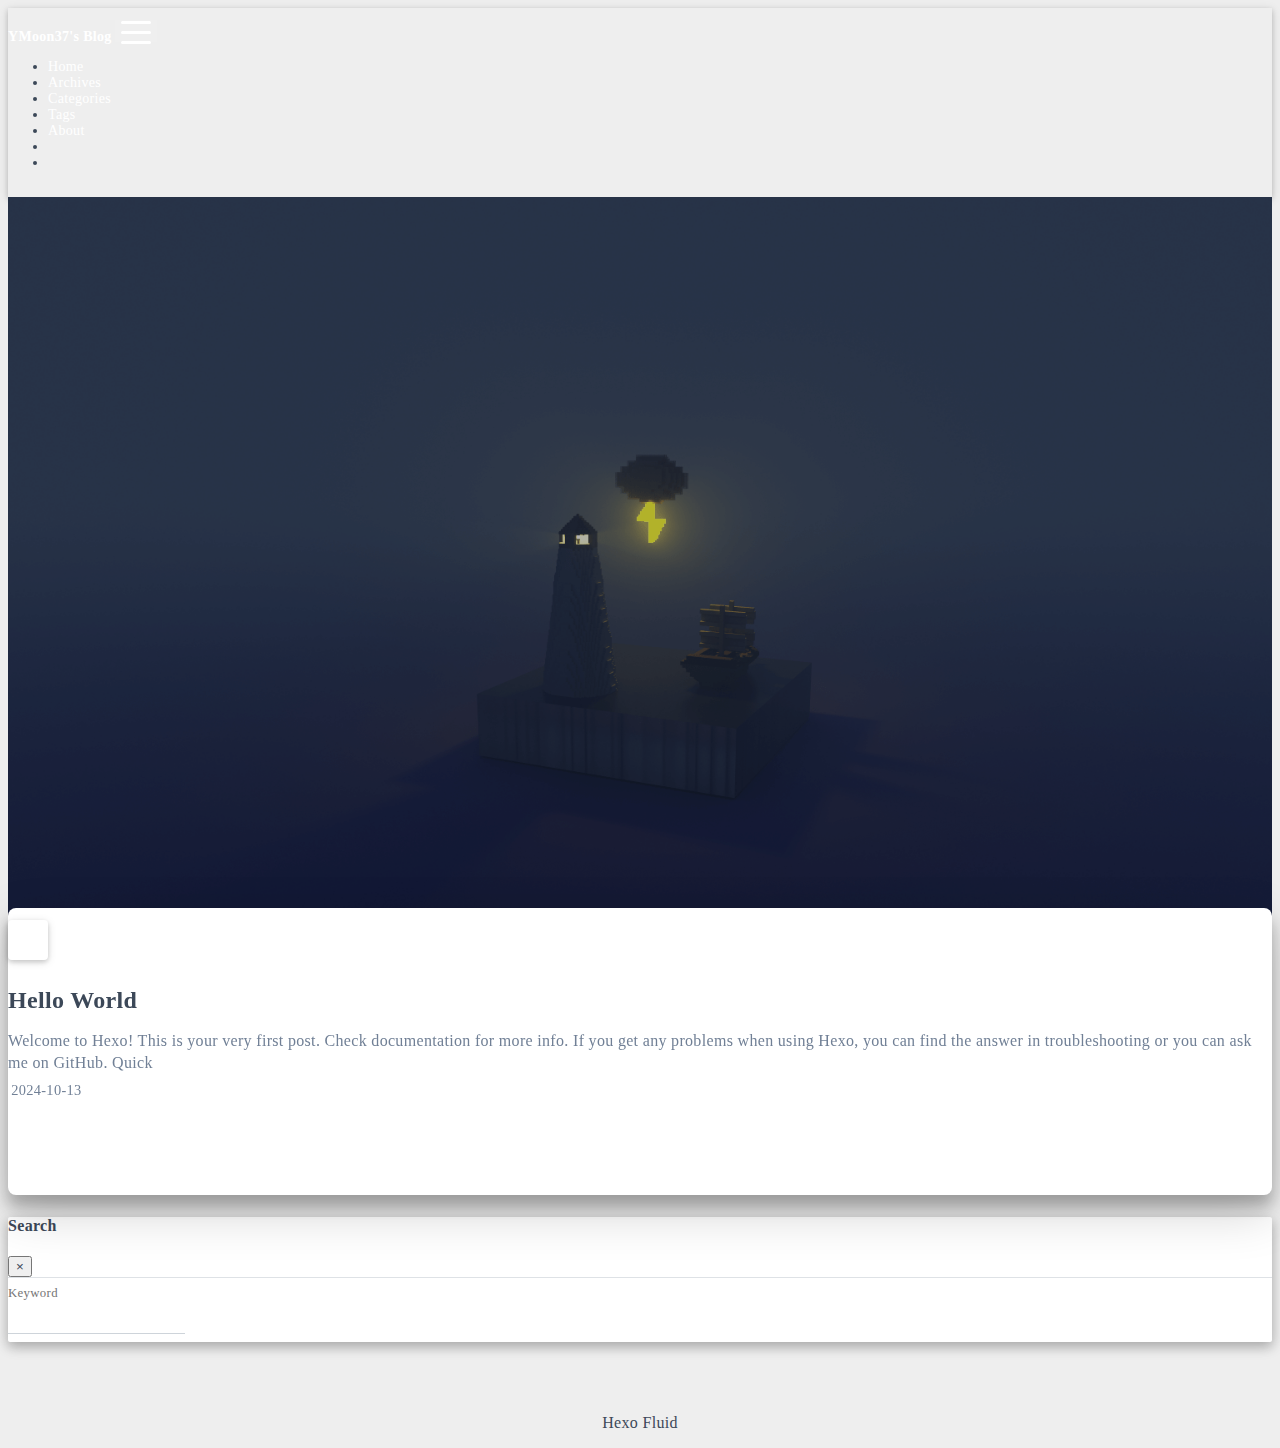
==== commit e388a097: "Site updated: 2024-10-14 11:55:40" ====
--- a/index.html
+++ b/index.html
@@ -87,7 +87,7 @@
   <nav id="navbar" class="navbar fixed-top  navbar-expand-lg navbar-dark scrolling-navbar">
   <div class="container">
     <a class="navbar-brand" href="/">
-      <strong>Fluid</strong>
+      <strong>YMoon37&#39;s Blog</strong>
     </a>
 
     <button id="navbar-toggler-btn" class="navbar-toggler" type="button" data-toggle="collapse"
@@ -107,7 +107,7 @@
             <li class="nav-item">
               <a class="nav-link" href="/" target="_self">
                 <i class="iconfont icon-home-fill"></i>
-                <span>Startseite</span>
+                <span>Home</span>
               </a>
             </li>
           
@@ -119,7 +119,7 @@
             <li class="nav-item">
               <a class="nav-link" href="/archives/" target="_self">
                 <i class="iconfont icon-archive-fill"></i>
-                <span>Archiv</span>
+                <span>Archives</span>
               </a>
             </li>
           
@@ -131,7 +131,7 @@
             <li class="nav-item">
               <a class="nav-link" href="/categories/" target="_self">
                 <i class="iconfont icon-category-fill"></i>
-                <span>Kategorien</span>
+                <span>Categories</span>
               </a>
             </li>
           
@@ -143,7 +143,7 @@
             <li class="nav-item">
               <a class="nav-link" href="/tags/" target="_self">
                 <i class="iconfont icon-tags-fill"></i>
-                <span>Schlagwörter</span>
+                <span>Tags</span>
               </a>
             </li>
           
@@ -155,7 +155,7 @@
             <li class="nav-item">
               <a class="nav-link" href="/about/" target="_self">
                 <i class="iconfont icon-user-fill"></i>
-                <span>Über</span>
+                <span>About</span>
               </a>
             </li>
           
@@ -277,7 +277,7 @@
   <div class="modal-dialog modal-dialog-scrollable modal-lg" role="document">
     <div class="modal-content">
       <div class="modal-header text-center">
-        <h4 class="modal-title w-100 font-weight-bold">Suchen</h4>
+        <h4 class="modal-title w-100 font-weight-bold">Search</h4>
         <button type="button" id="local-search-close" class="close" data-dismiss="modal" aria-label="Close">
           <span aria-hidden="true">&times;</span>
         </button>
@@ -285,7 +285,7 @@
       <div class="modal-body mx-3">
         <div class="md-form mb-5">
           <input type="text" id="local-search-input" class="form-control validate">
-          <label data-error="x" data-success="v" for="local-search-input">Stichwort</label>
+          <label data-error="x" data-success="v" for="local-search-input">Keyword</label>
         </div>
         <div class="list-group" id="local-search-result"></div>
       </div>
@@ -370,7 +370,7 @@
   
 
   <noscript>
-    <div class="noscript-warning">Blog funktioniert am besten mit aktiviertem JavaScript</div>
+    <div class="noscript-warning">Blog works best with JavaScript enabled</div>
   </noscript>
 </body>
 </html>
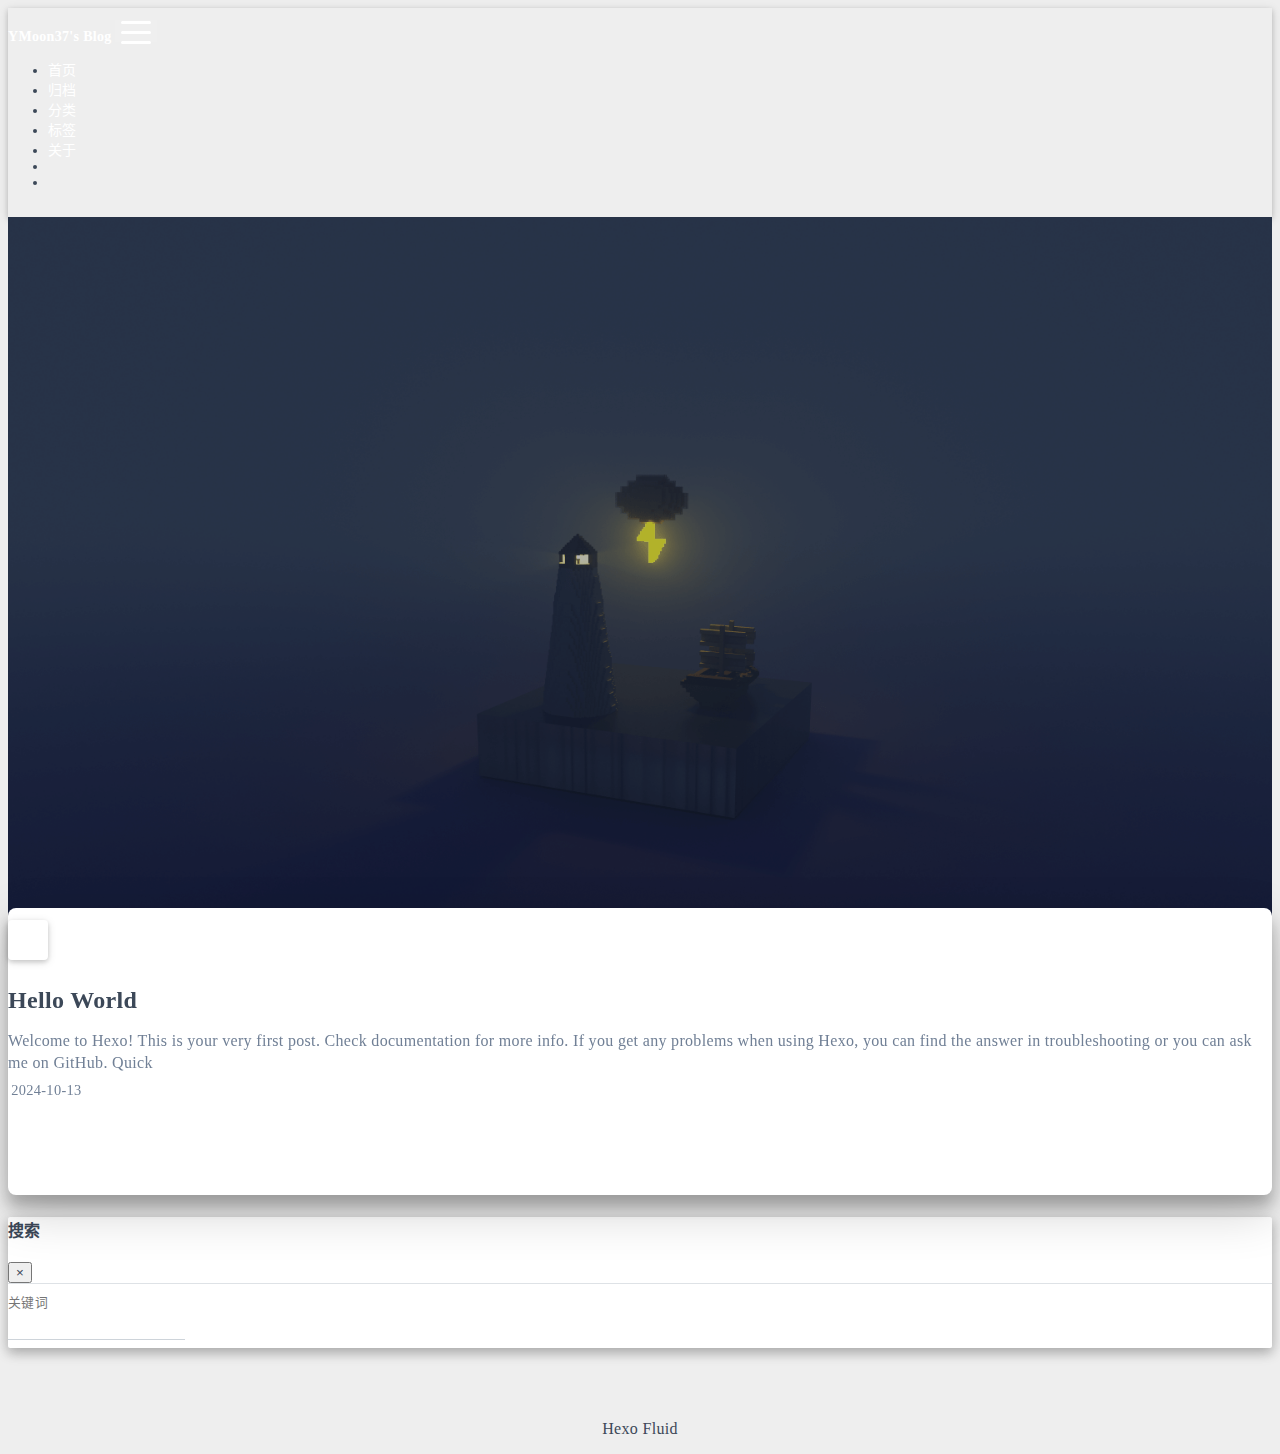
==== commit 6c72d11d: "Site updated: 2024-10-14 16:34:48" ====
--- a/index.html
+++ b/index.html
@@ -1,7 +1,7 @@
 
 
 <!DOCTYPE html>
-<html lang="ch-CN" data-default-color-scheme=auto>
+<html lang="zh-CN" data-default-color-scheme=auto>
 
 
 
@@ -23,7 +23,7 @@
 <meta property="og:title" content="YMoon37&#39;s Blog">
 <meta property="og:url" content="http://example.com/index.html">
 <meta property="og:site_name" content="YMoon37&#39;s Blog">
-<meta property="og:locale" content="ch_CN">
+<meta property="og:locale" content="zh_CN">
 <meta property="article:author" content="YMoon37">
 <meta name="twitter:card" content="summary_large_image">
   
@@ -107,7 +107,7 @@
             <li class="nav-item">
               <a class="nav-link" href="/" target="_self">
                 <i class="iconfont icon-home-fill"></i>
-                <span>Home</span>
+                <span>首页</span>
               </a>
             </li>
           
@@ -119,7 +119,7 @@
             <li class="nav-item">
               <a class="nav-link" href="/archives/" target="_self">
                 <i class="iconfont icon-archive-fill"></i>
-                <span>Archives</span>
+                <span>归档</span>
               </a>
             </li>
           
@@ -131,7 +131,7 @@
             <li class="nav-item">
               <a class="nav-link" href="/categories/" target="_self">
                 <i class="iconfont icon-category-fill"></i>
-                <span>Categories</span>
+                <span>分类</span>
               </a>
             </li>
           
@@ -143,7 +143,7 @@
             <li class="nav-item">
               <a class="nav-link" href="/tags/" target="_self">
                 <i class="iconfont icon-tags-fill"></i>
-                <span>Tags</span>
+                <span>标签</span>
               </a>
             </li>
           
@@ -155,7 +155,7 @@
             <li class="nav-item">
               <a class="nav-link" href="/about/" target="_self">
                 <i class="iconfont icon-user-fill"></i>
-                <span>About</span>
+                <span>关于</span>
               </a>
             </li>
           
@@ -277,7 +277,7 @@
   <div class="modal-dialog modal-dialog-scrollable modal-lg" role="document">
     <div class="modal-content">
       <div class="modal-header text-center">
-        <h4 class="modal-title w-100 font-weight-bold">Search</h4>
+        <h4 class="modal-title w-100 font-weight-bold">搜索</h4>
         <button type="button" id="local-search-close" class="close" data-dismiss="modal" aria-label="Close">
           <span aria-hidden="true">&times;</span>
         </button>
@@ -285,7 +285,7 @@
       <div class="modal-body mx-3">
         <div class="md-form mb-5">
           <input type="text" id="local-search-input" class="form-control validate">
-          <label data-error="x" data-success="v" for="local-search-input">Keyword</label>
+          <label data-error="x" data-success="v" for="local-search-input">关键词</label>
         </div>
         <div class="list-group" id="local-search-result"></div>
       </div>
@@ -370,7 +370,7 @@
   
 
   <noscript>
-    <div class="noscript-warning">Blog works best with JavaScript enabled</div>
+    <div class="noscript-warning">博客在允许 JavaScript 运行的环境下浏览效果更佳</div>
   </noscript>
 </body>
 </html>
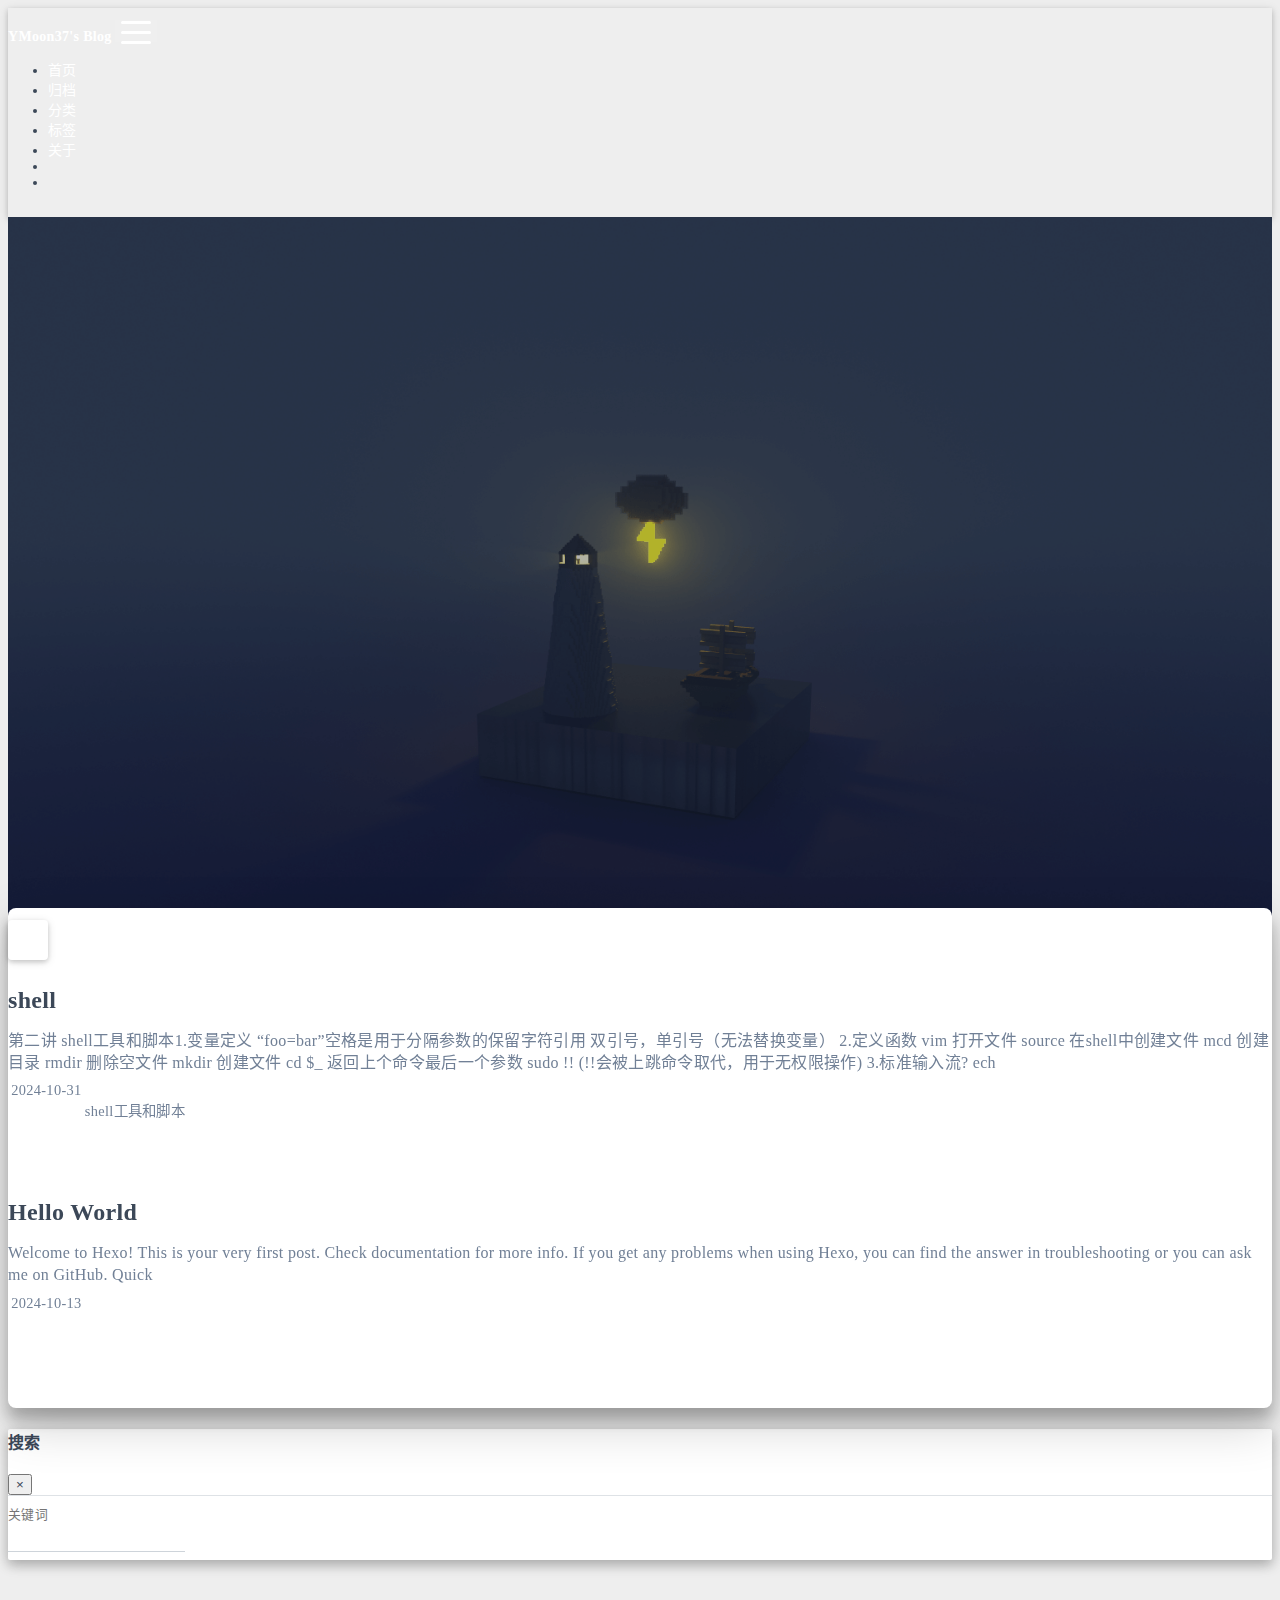
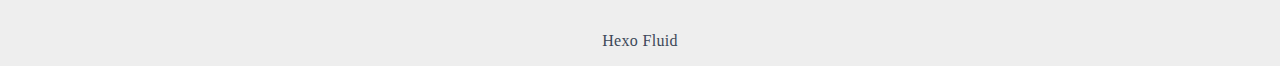
==== commit 31062824: "Site updated: 2024-10-31 15:26:25" ====
--- a/index.html
+++ b/index.html
@@ -189,7 +189,7 @@
       <div class="banner-text text-center fade-in-up">
         <div class="h2">
           
-            <span id="subtitle" data-typed-text="Welcome!"></span>
+            <span id="subtitle" data-typed-text="Welcome to my blog!"></span>
           
         </div>
 
@@ -220,6 +220,60 @@
               <div class="col-12 col-md-10 m-auto">
                 
 
+
+  <div class="row mx-auto index-card">
+    
+    
+    <article class="col-12 col-md-12 mx-auto index-info">
+      <h2 class="index-header">
+        
+        <a href="/2024/10/31/sehll/" target="_self">
+          shell
+        </a>
+      </h2>
+
+      
+      <a class="index-excerpt index-excerpt__noimg" href="/2024/10/31/sehll/" target="_self">
+        <div>
+          第二讲 shell工具和脚本1.变量定义    “foo&#x3D;bar”空格是用于分隔参数的保留字符引用 双引号，单引号（无法替换变量） 2.定义函数 vim 打开文件 source 在shell中创建文件 mcd 创建目录 rmdir 删除空文件 mkdir 创建文件 cd $_  返回上个命令最后一个参数 sudo !! (!!会被上跳命令取代，用于无权限操作)  3.标准输入流? ech
+        </div>
+      </a>
+
+      <div class="index-btm post-metas">
+        
+          <div class="post-meta mr-3">
+            <i class="iconfont icon-date"></i>
+            <time datetime="2024-10-31 11:37" pubdate>
+              2024-10-31
+            </time>
+          </div>
+        
+        
+          <div class="post-meta mr-3 d-flex align-items-center">
+            <i class="iconfont icon-category"></i>
+            
+
+<span class="category-chains">
+  
+  
+    
+      <span class="category-chain">
+        
+  <a href="/categories/shell%E5%B7%A5%E5%85%B7%E5%92%8C%E8%84%9A%E6%9C%AC/" class="category-chain-item">shell工具和脚本</a>
+  
+  
+
+      </span>
+    
+  
+</span>
+
+          </div>
+        
+        
+      </div>
+    </article>
+  </div>
 
   <div class="row mx-auto index-card">
     
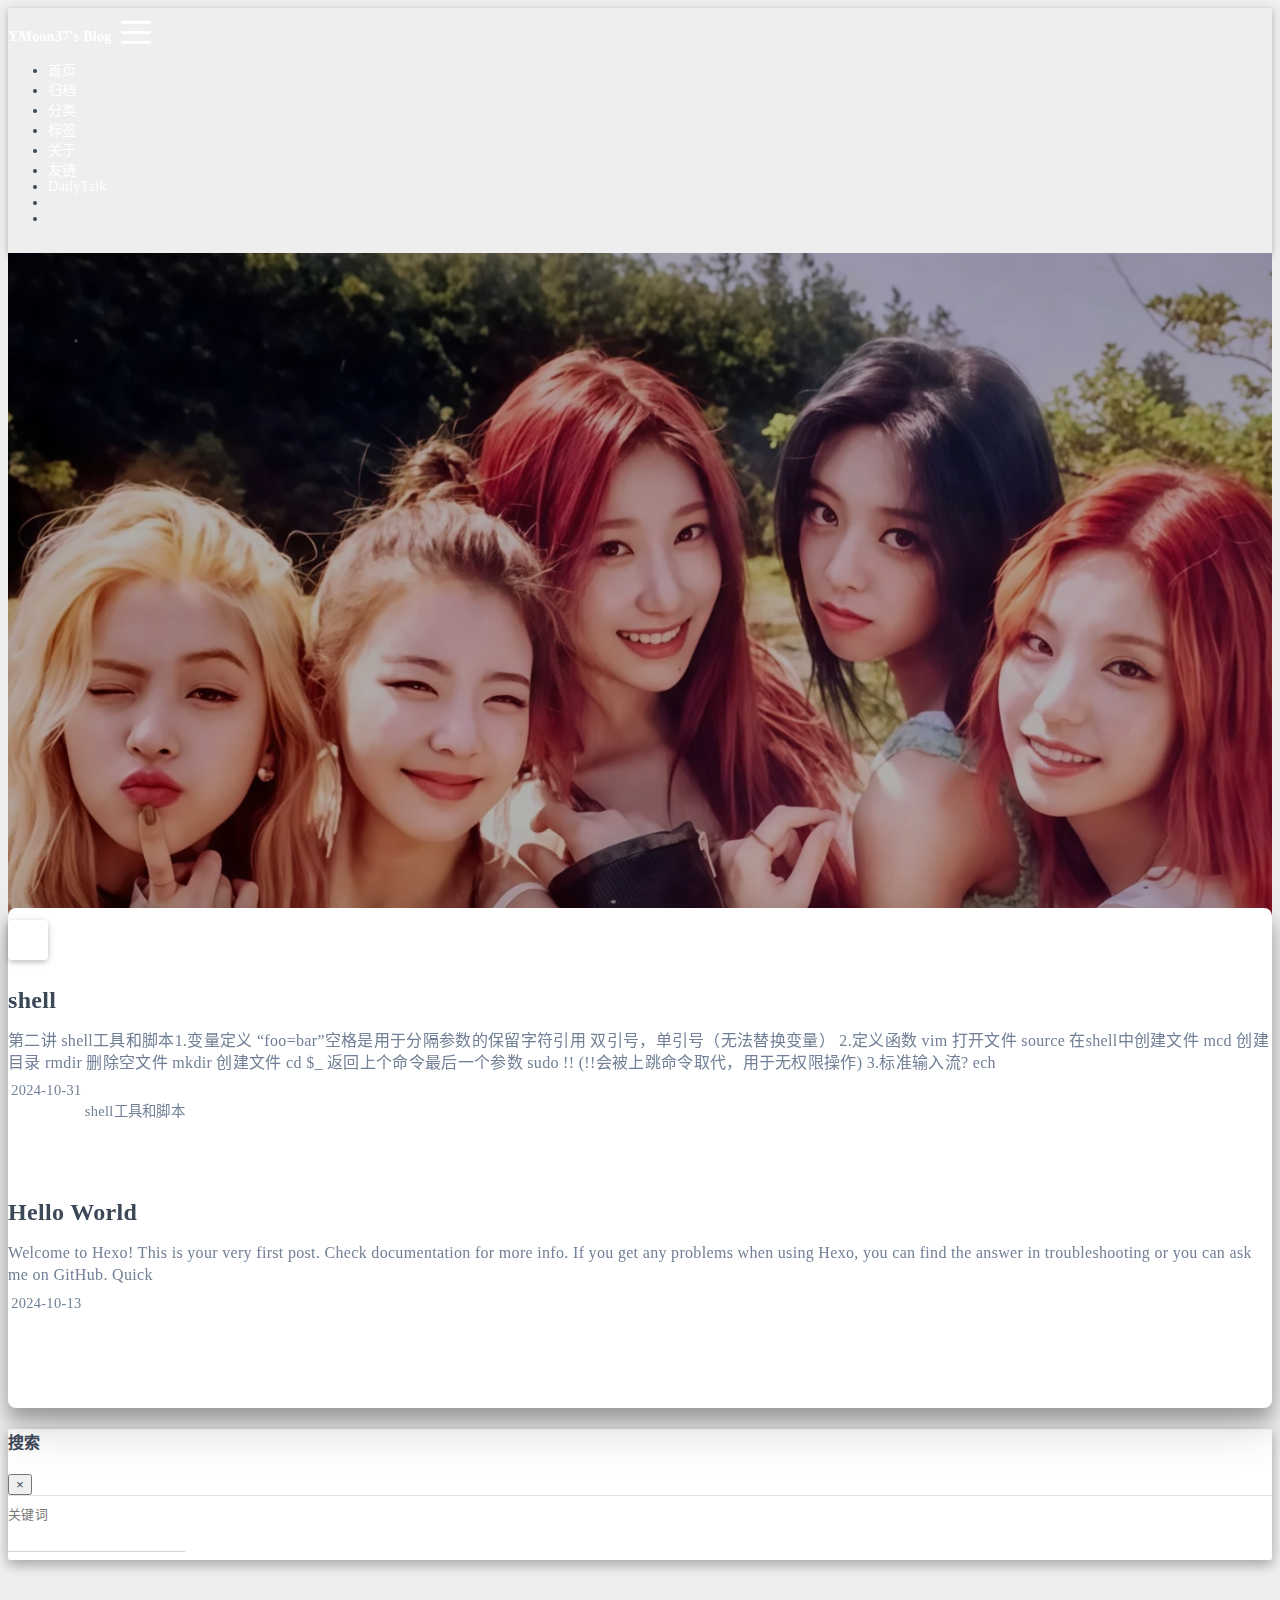
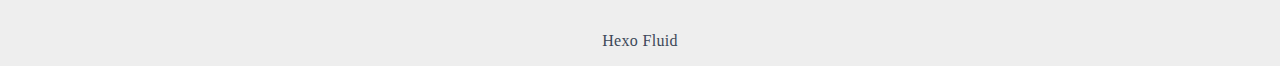
==== commit 60bc5435: "Site updated: 2024-10-31 19:11:57" ====
--- a/index.html
+++ b/index.html
@@ -8,14 +8,14 @@
 <head>
   <meta charset="UTF-8">
 
-  <link rel="apple-touch-icon" sizes="76x76" href="/img/fluid.png">
-  <link rel="icon" href="/img/fluid.png">
+  <link rel="apple-touch-icon" sizes="76x76" href="/img/Prince.png">
+  <link rel="icon" href="/img/Prince.png">
   
 
   <meta name="viewport" content="width=device-width, initial-scale=1.0, maximum-scale=5.0, shrink-to-fit=no">
   <meta http-equiv="x-ua-compatible" content="ie=edge">
   
-  <meta name="theme-color" content="#2f4154">
+  <meta name="theme-color" content="#333">
   <meta name="author" content="YMoon37">
   <meta name="keywords" content="">
   
@@ -28,6 +28,8 @@
 <meta name="twitter:card" content="summary_large_image">
   
   
+    <meta name="referrer" content="no-referrer-when-downgrade">
+  
   
   <title>YMoon37&#39;s Blog</title>
 
@@ -160,6 +162,30 @@
             </li>
           
         
+          
+          
+          
+          
+            <li class="nav-item">
+              <a class="nav-link" href="/links/" target="_self">
+                <i class="iconfont icon-link-fill"></i>
+                <span>友链</span>
+              </a>
+            </li>
+          
+        
+          
+          
+          
+          
+            <li class="nav-item">
+              <a class="nav-link" href="/DailyTalk/" target="_self">
+                <i class="iconfont icon-DailyTalk-fill"></i>
+                <span>DailyTalk</span>
+              </a>
+            </li>
+          
+        
         
           <li class="nav-item" id="search-btn">
             <a class="nav-link" target="_self" href="javascript:;" data-toggle="modal" data-target="#modalSearch" aria-label="Search">
@@ -183,7 +209,7 @@
   
 
 <div id="banner" class="banner" parallax=true
-     style="background: url('/img/default.png') no-repeat center center; background-size: cover;">
+     style="background: url('/img/ITZY.png') no-repeat center center; background-size: cover;">
   <div class="full-bg-img">
     <div class="mask flex-center" style="background-color: rgba(0, 0, 0, 0.3)">
       <div class="banner-text text-center fade-in-up">
--- a/css/main.css
+++ b/css/main.css
@@ -845,7 +845,7 @@
   --link-hover-color: #30a9de;
   --link-hover-bg-color: #f8f9fa;
   --line-color: #eaecef;
-  --navbar-bg-color: #2f4154;
+  --navbar-bg-color: #333;
   --navbar-text-color: #fff;
   --subtitle-color: #fff;
   --scrollbar-color: #c4c6c9;
@@ -872,8 +872,8 @@
     --link-hover-color: #30a9de;
     --link-hover-bg-color: #364151;
     --line-color: #435266;
-    --navbar-bg-color: #1f3144;
-    --navbar-text-color: #d0d0d0;
+    --navbar-bg-color: #d0d0d0;
+    --navbar-text-color: #000000;
     --subtitle-color: #d0d0d0;
     --scrollbar-color: #687582;
     --scrollbar-hover-color: #9da8b3;
@@ -910,8 +910,8 @@
     --link-hover-color: #30a9de;
     --link-hover-bg-color: #364151;
     --line-color: #435266;
-    --navbar-bg-color: #1f3144;
-    --navbar-text-color: #d0d0d0;
+    --navbar-bg-color: #d0d0d0;
+    --navbar-text-color: #000000;
     --subtitle-color: #d0d0d0;
     --scrollbar-color: #687582;
     --scrollbar-hover-color: #9da8b3;
